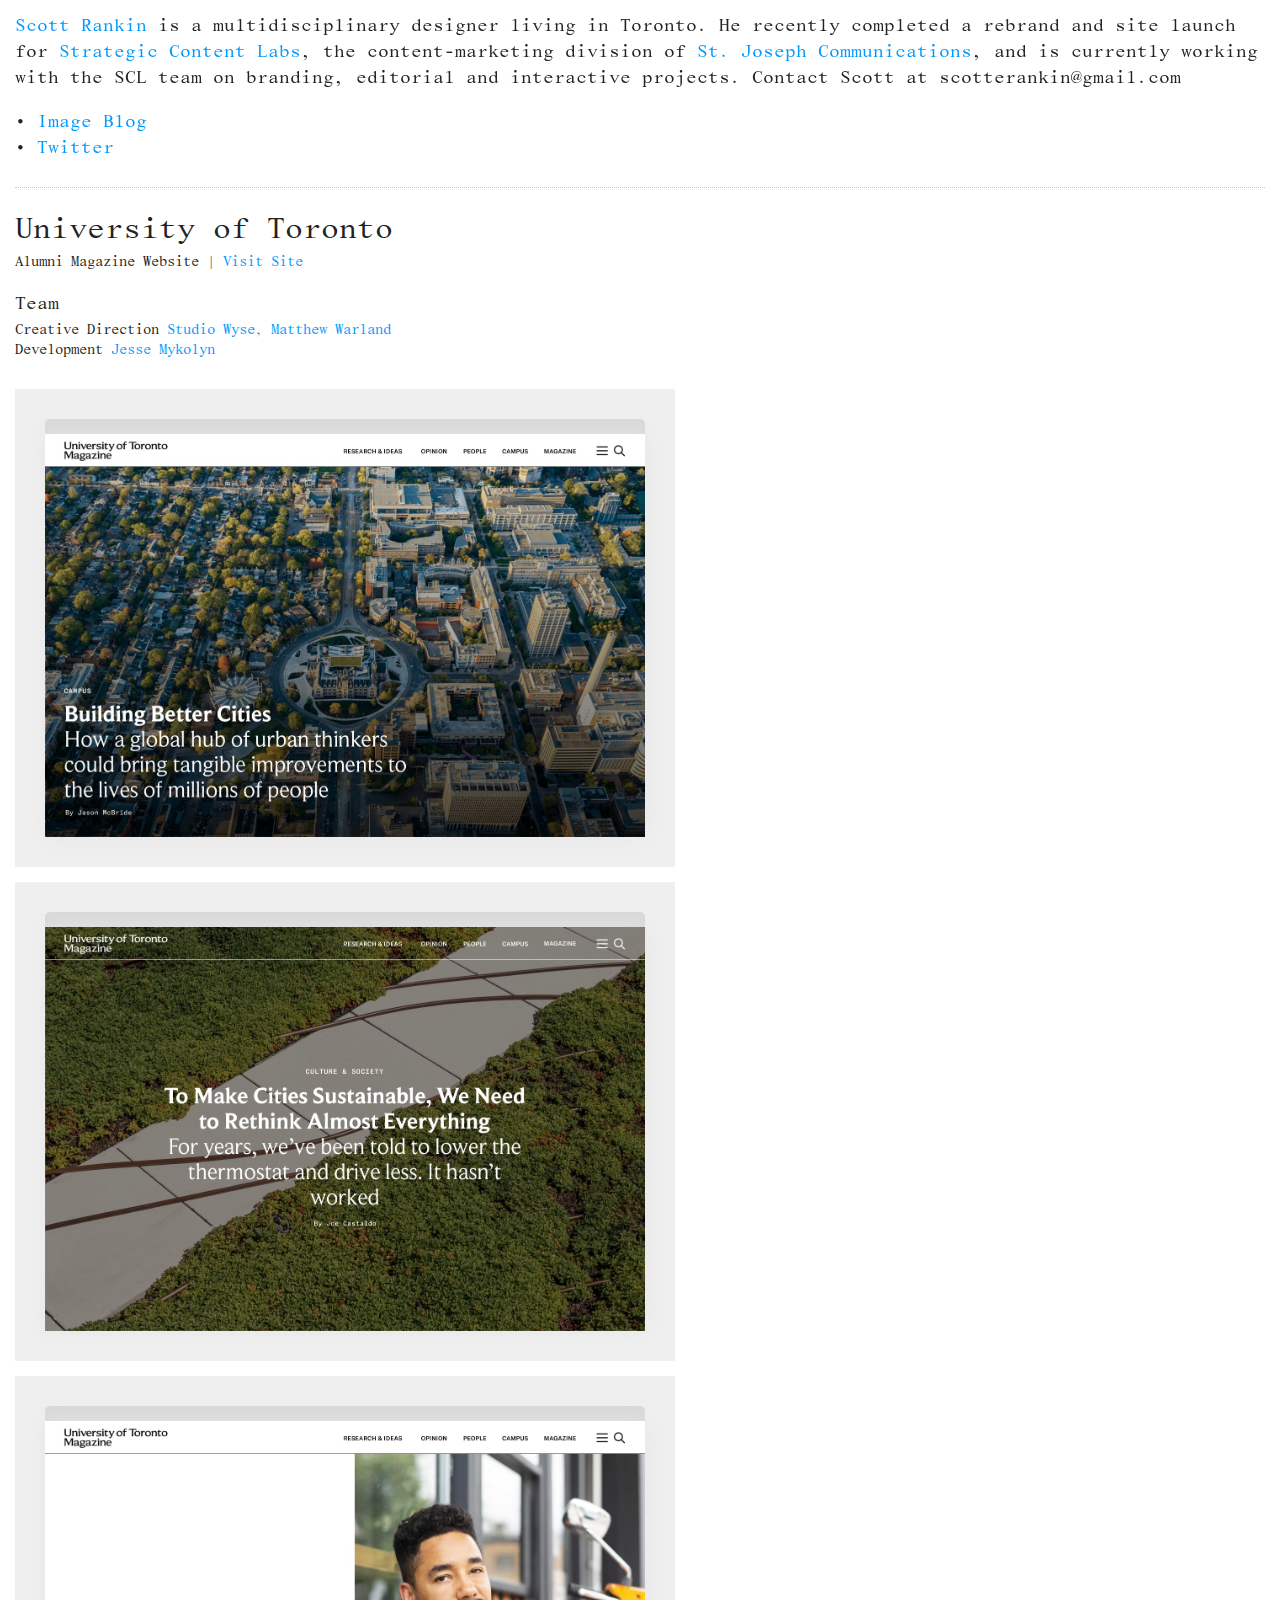
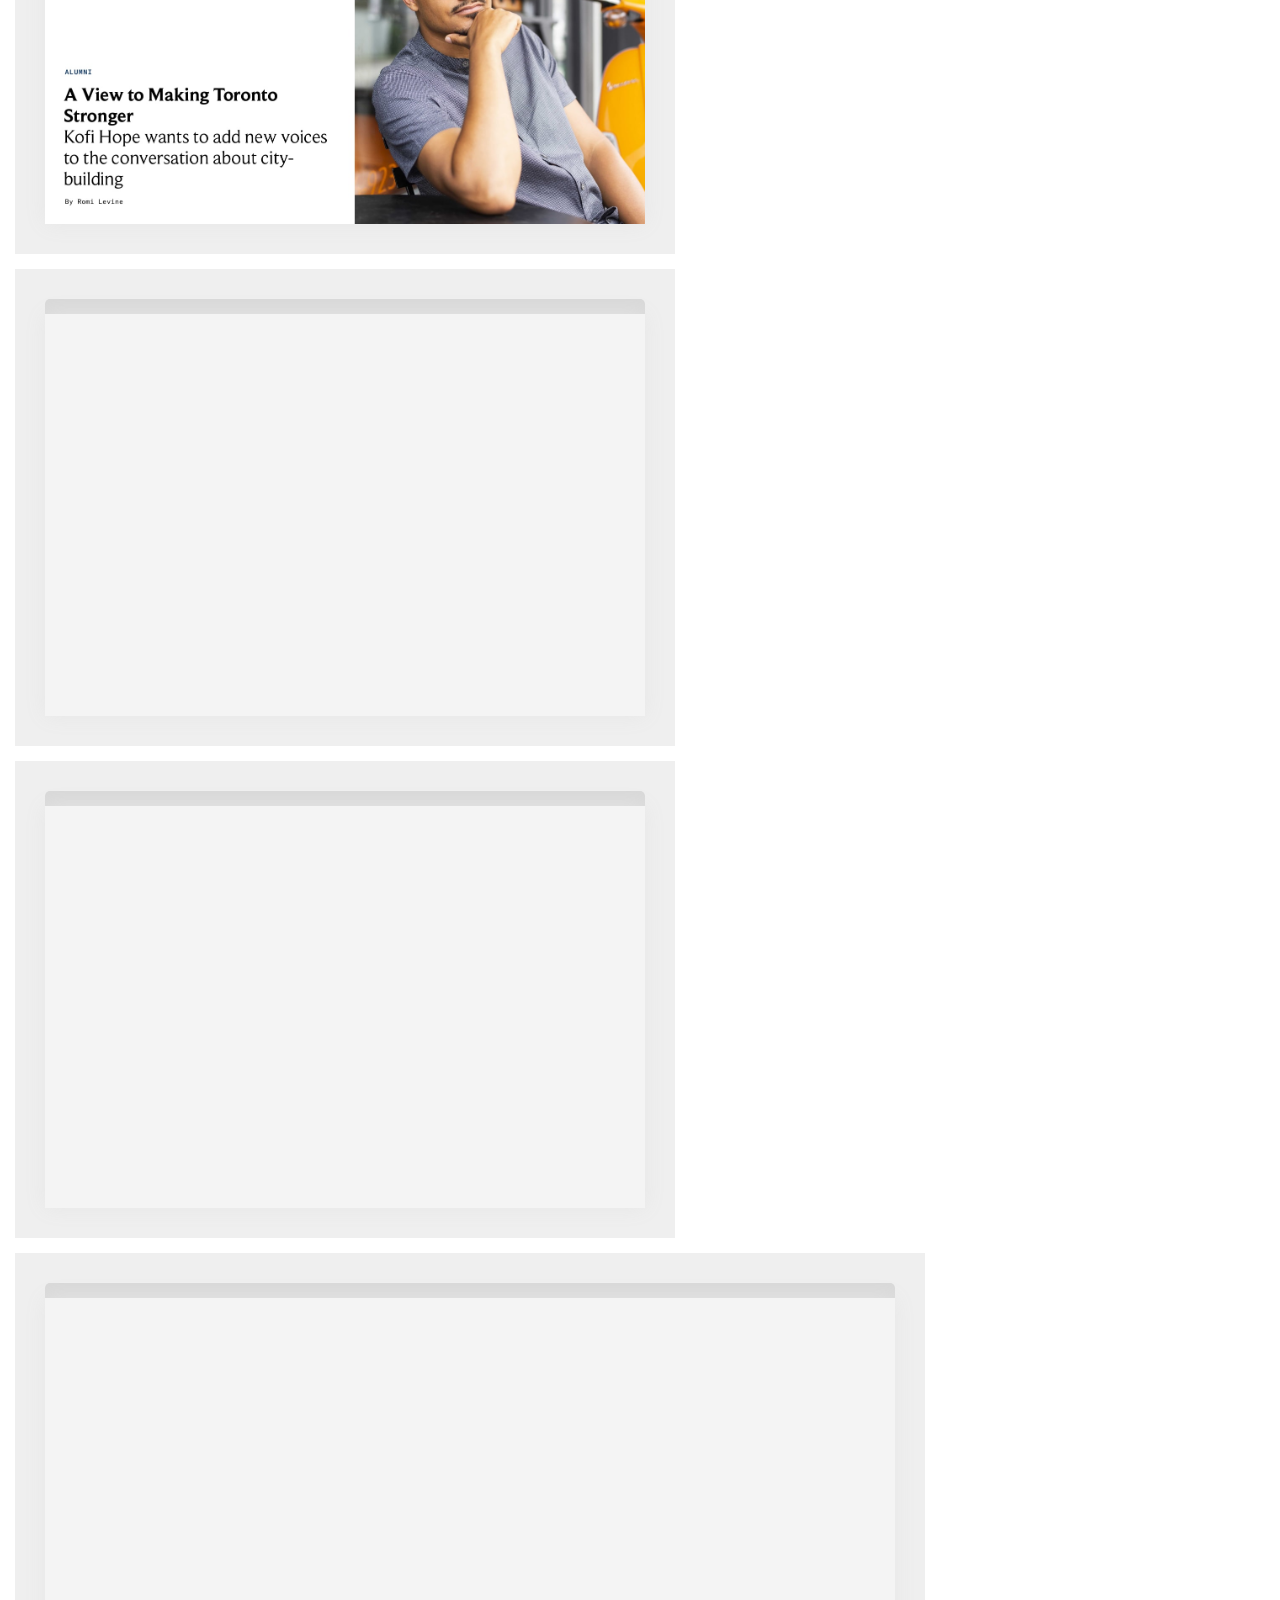
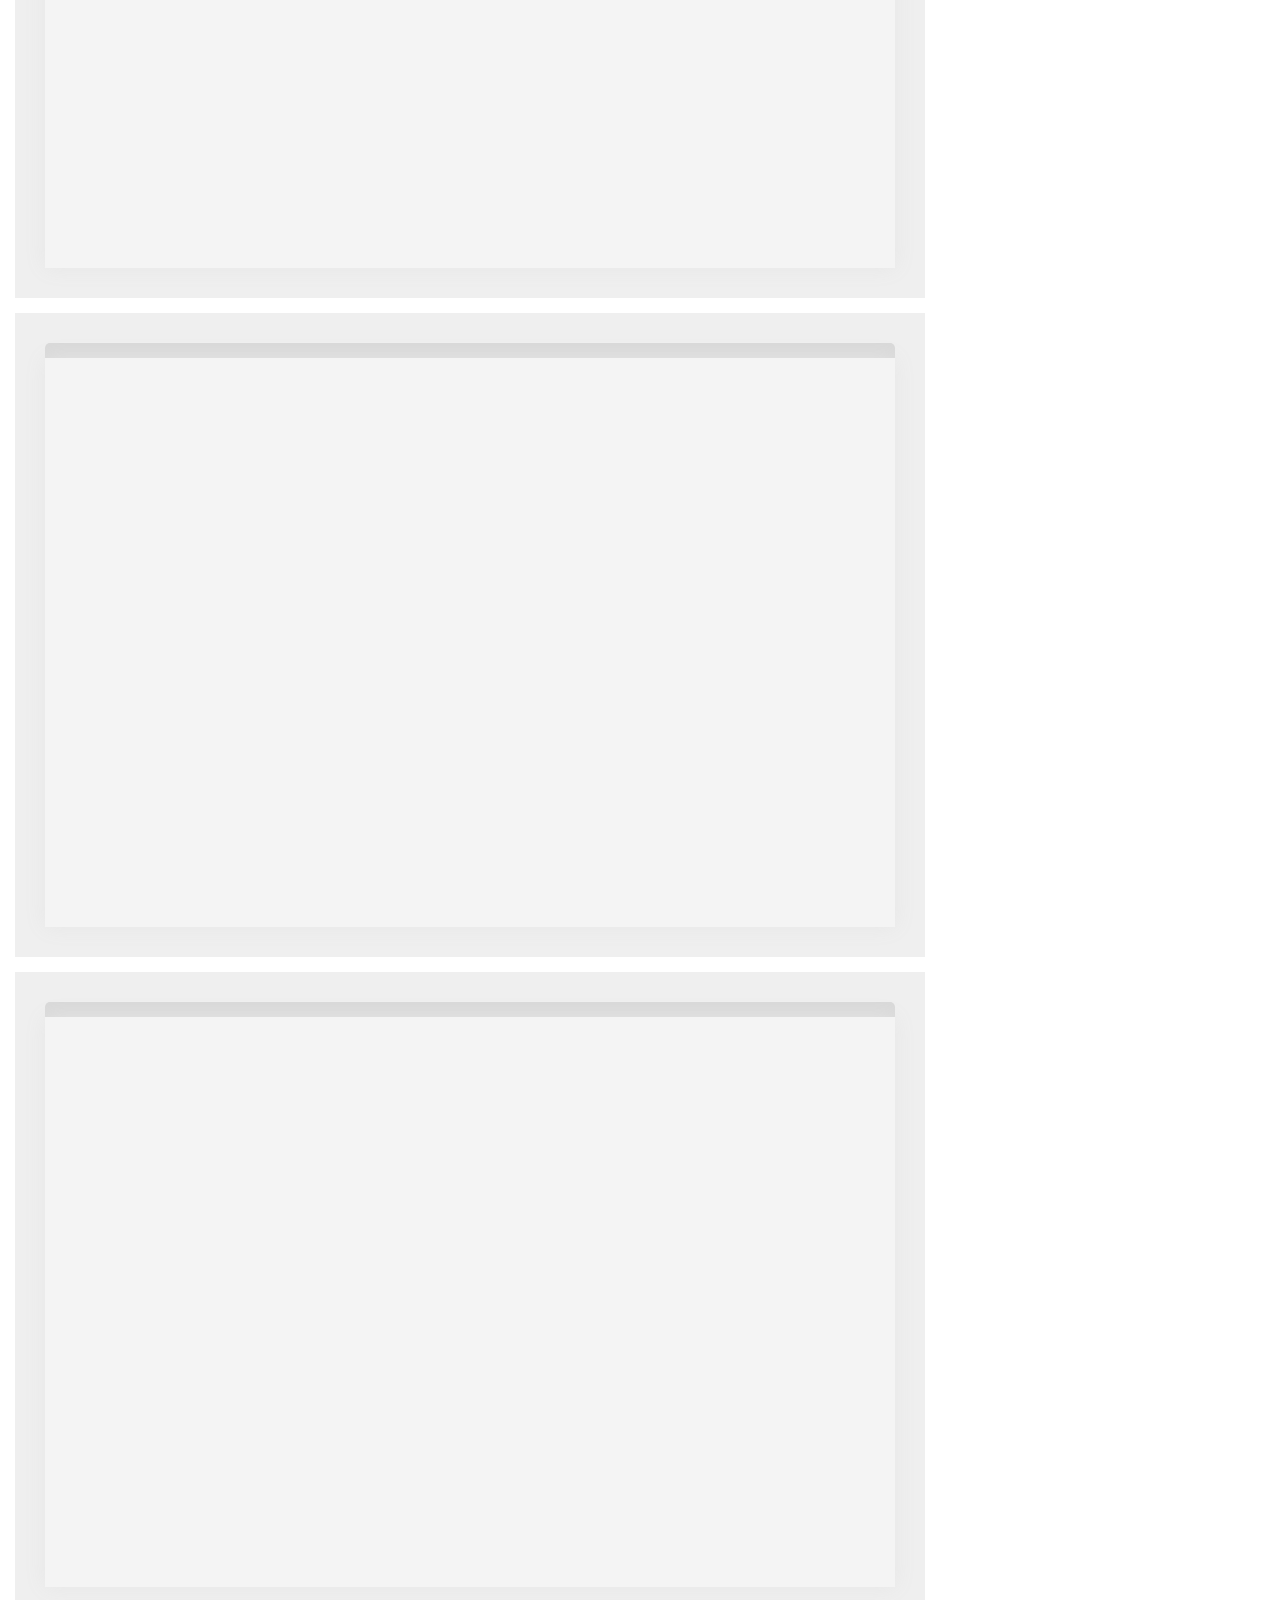
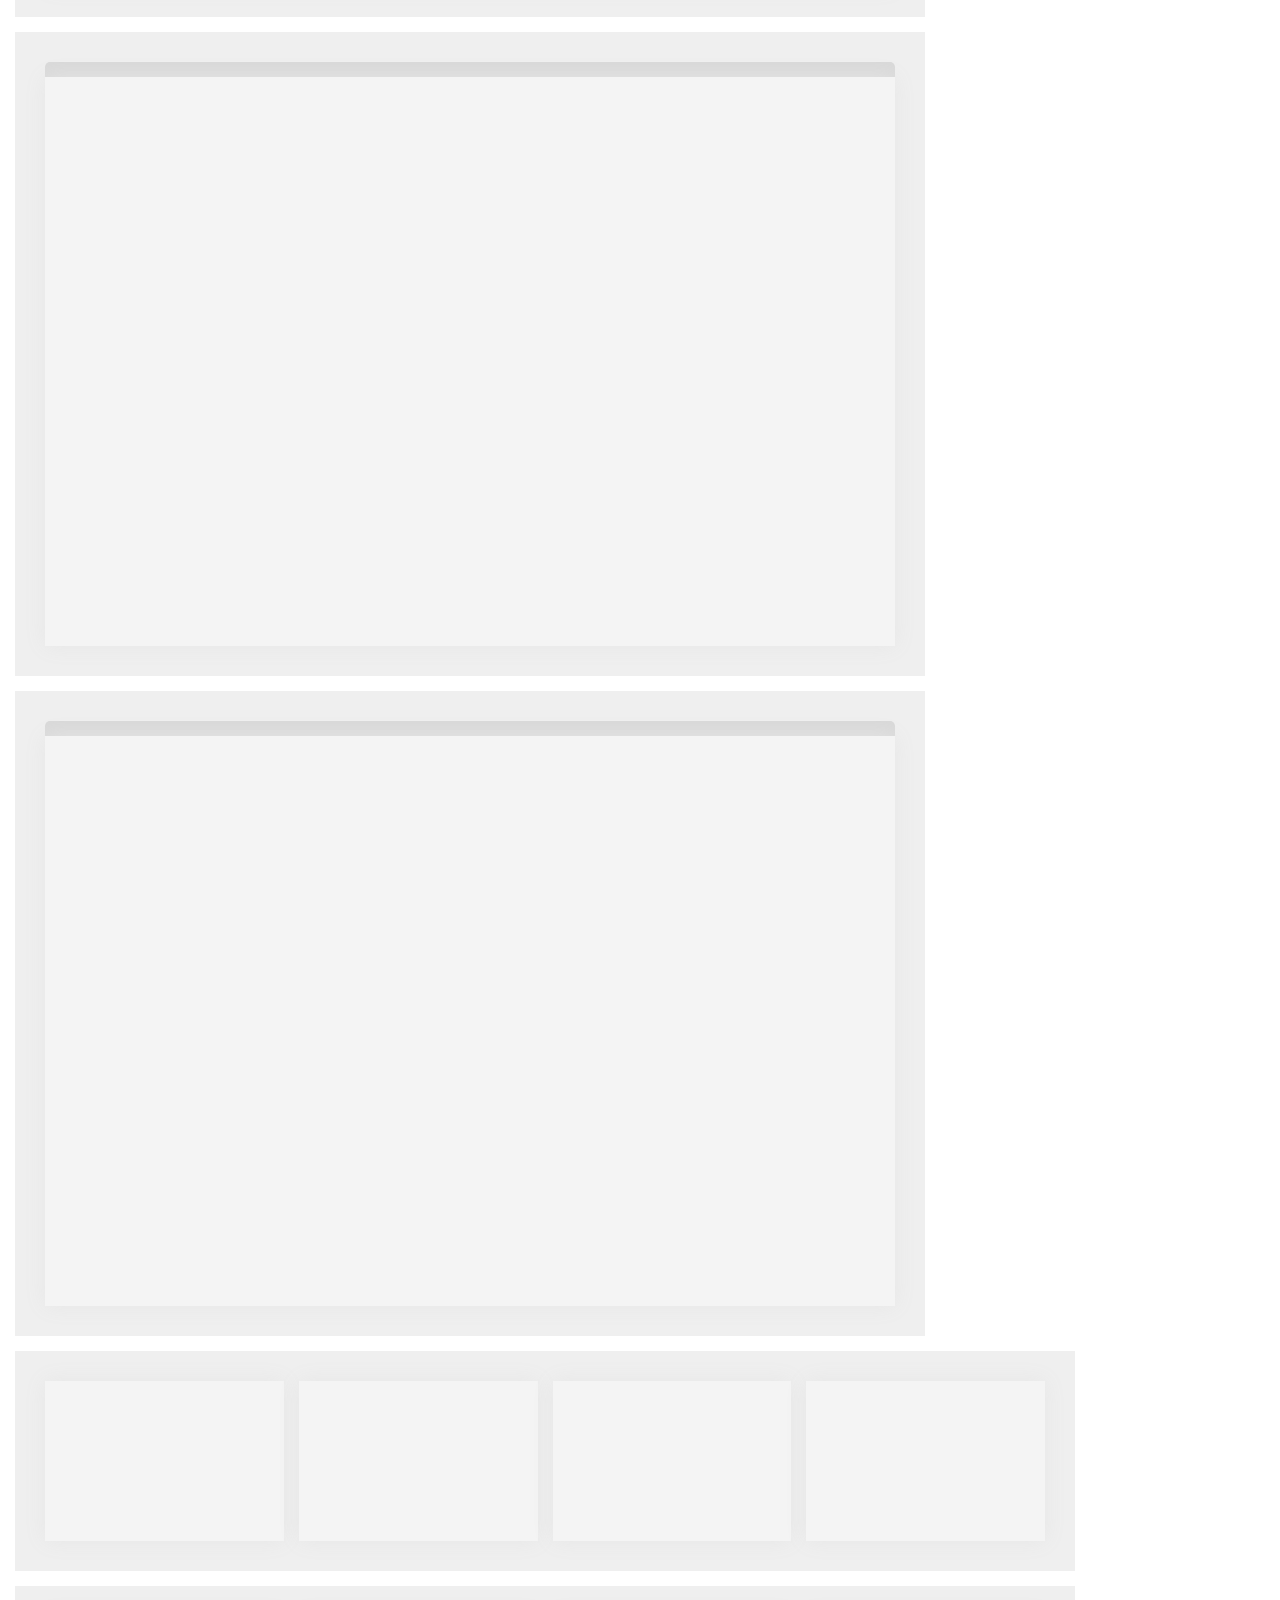
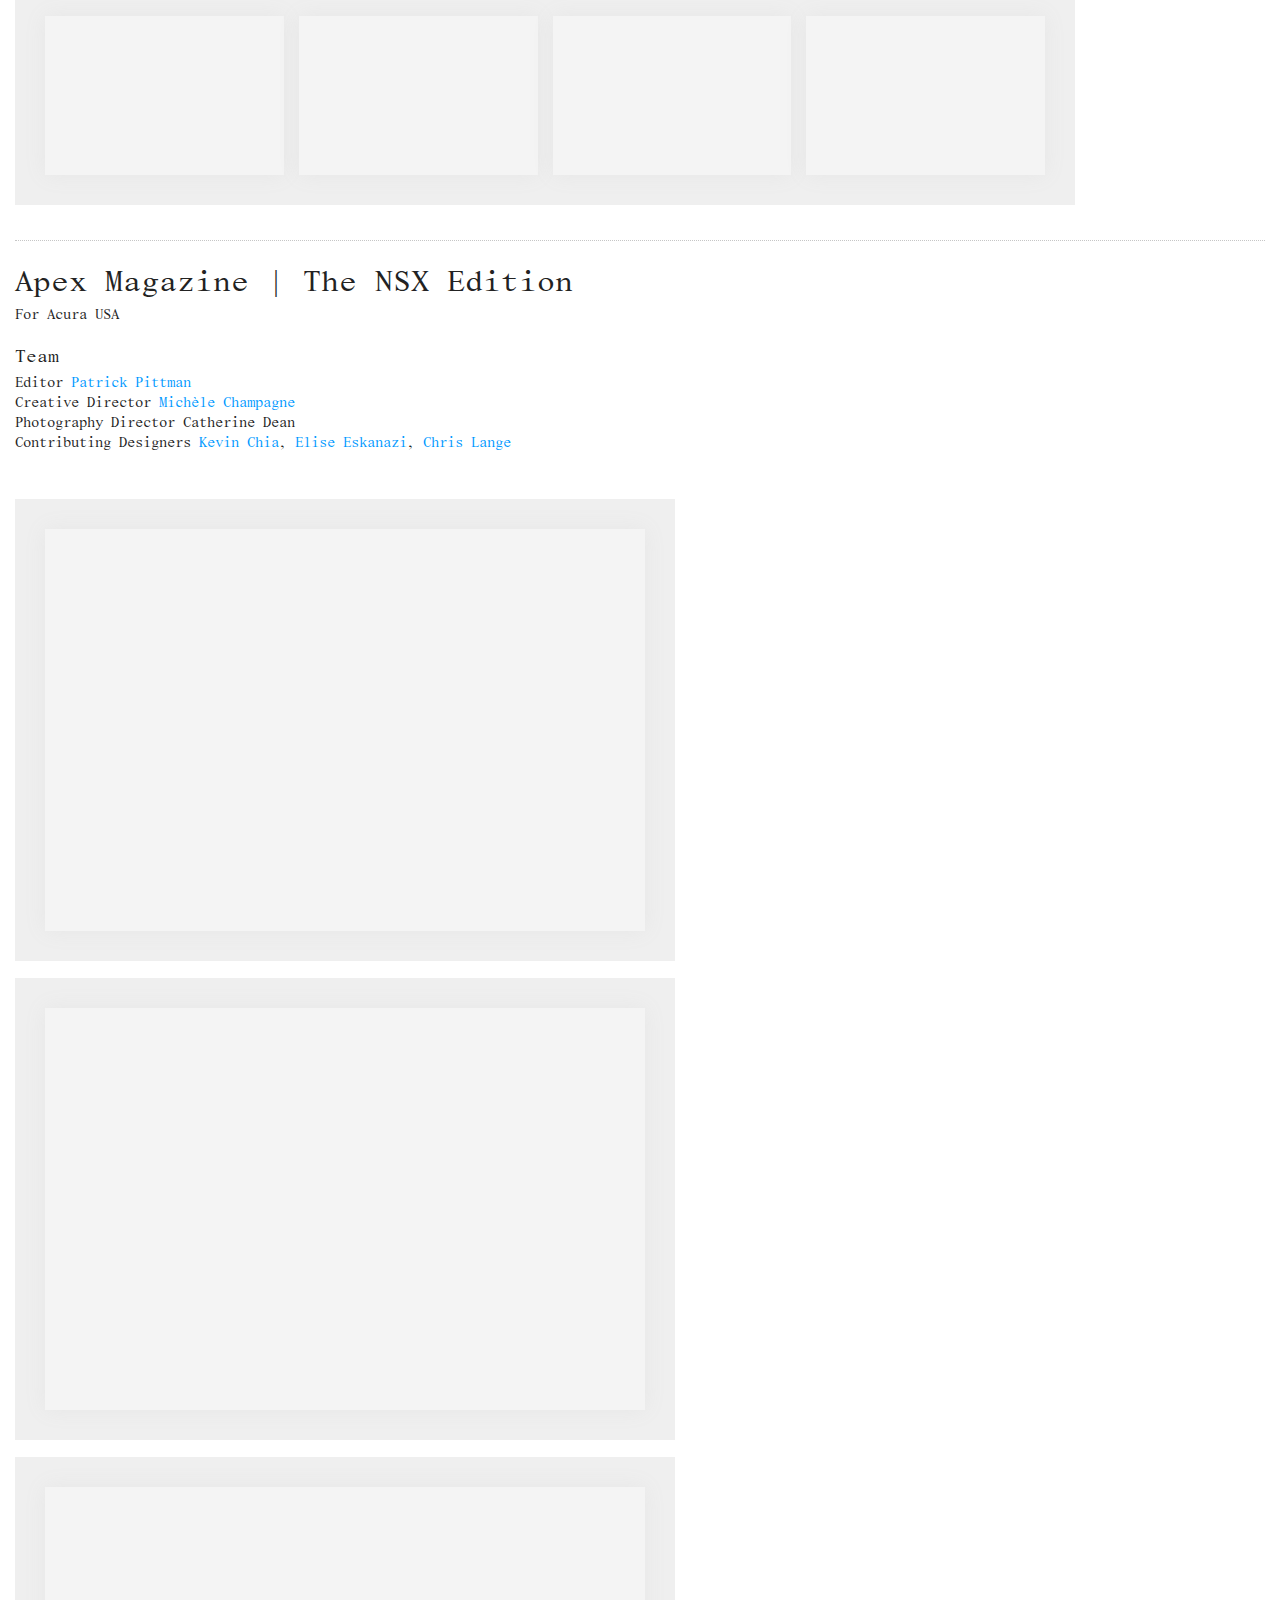
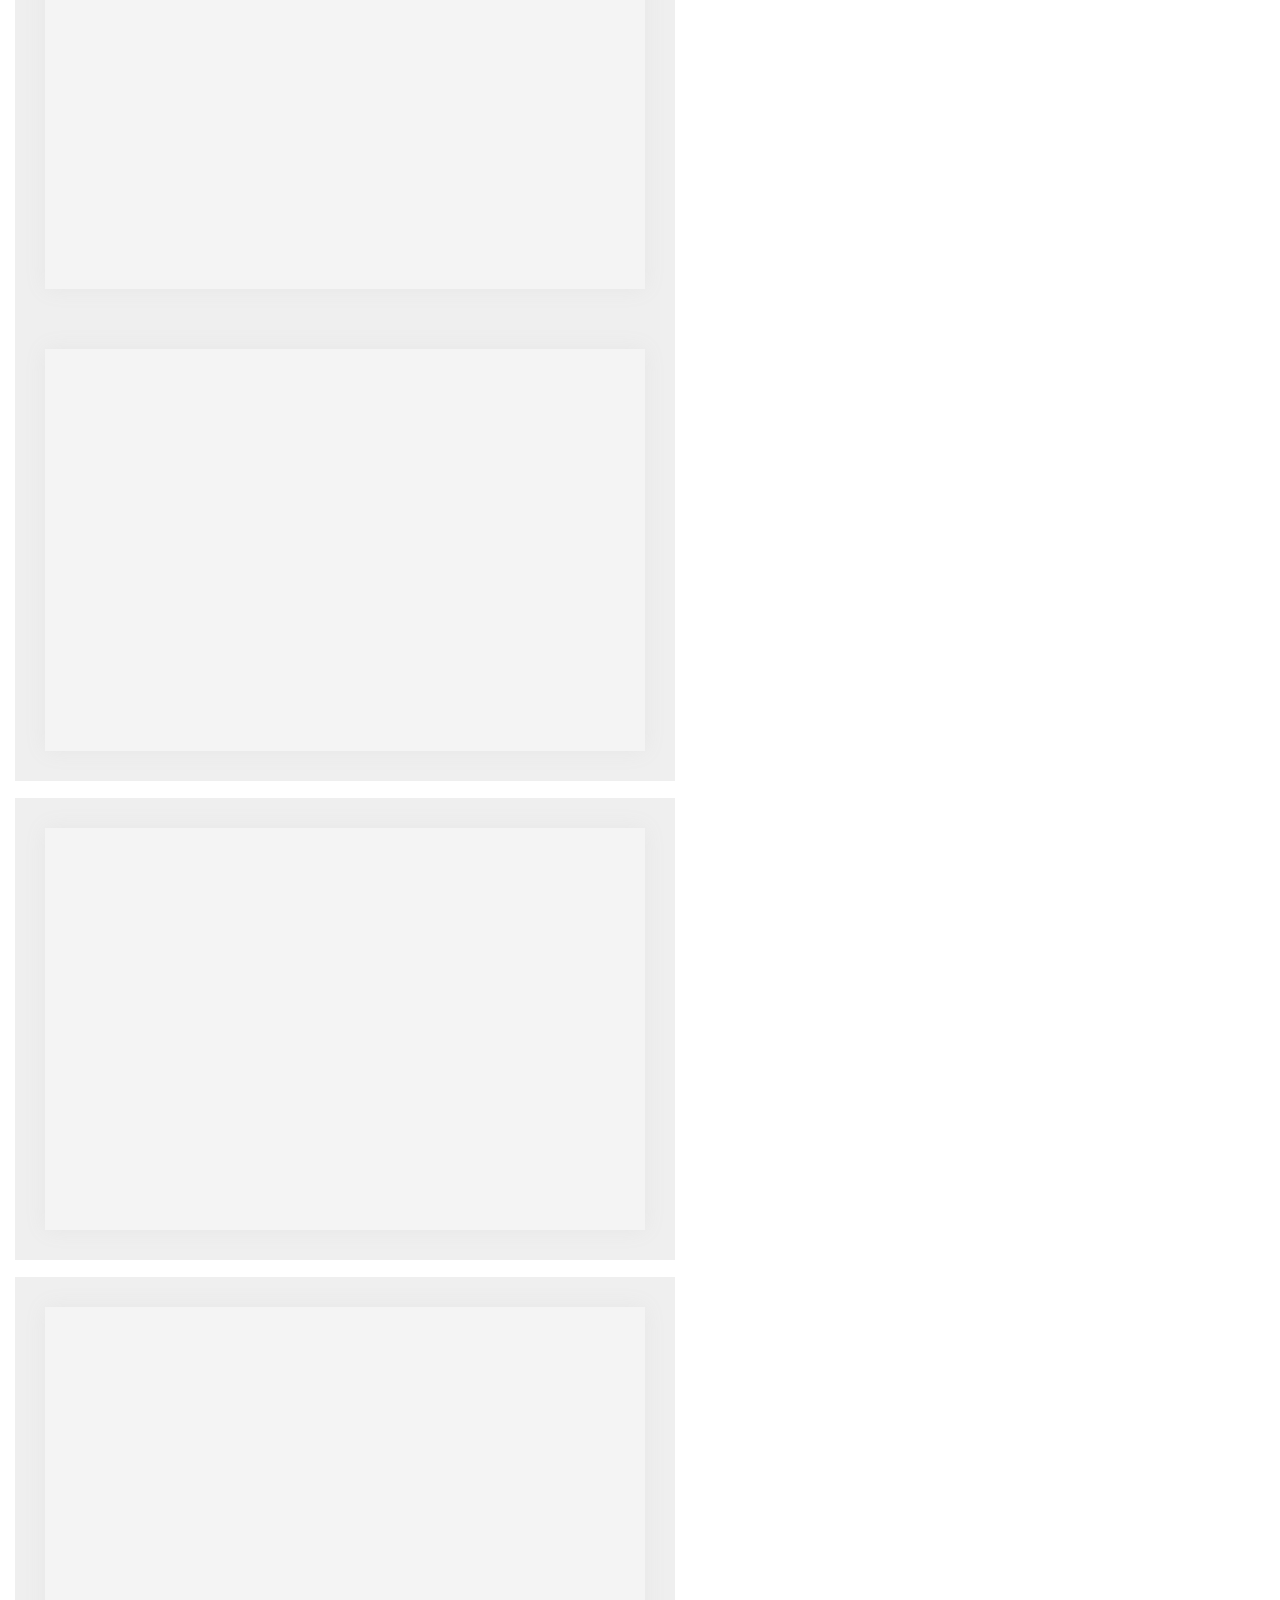
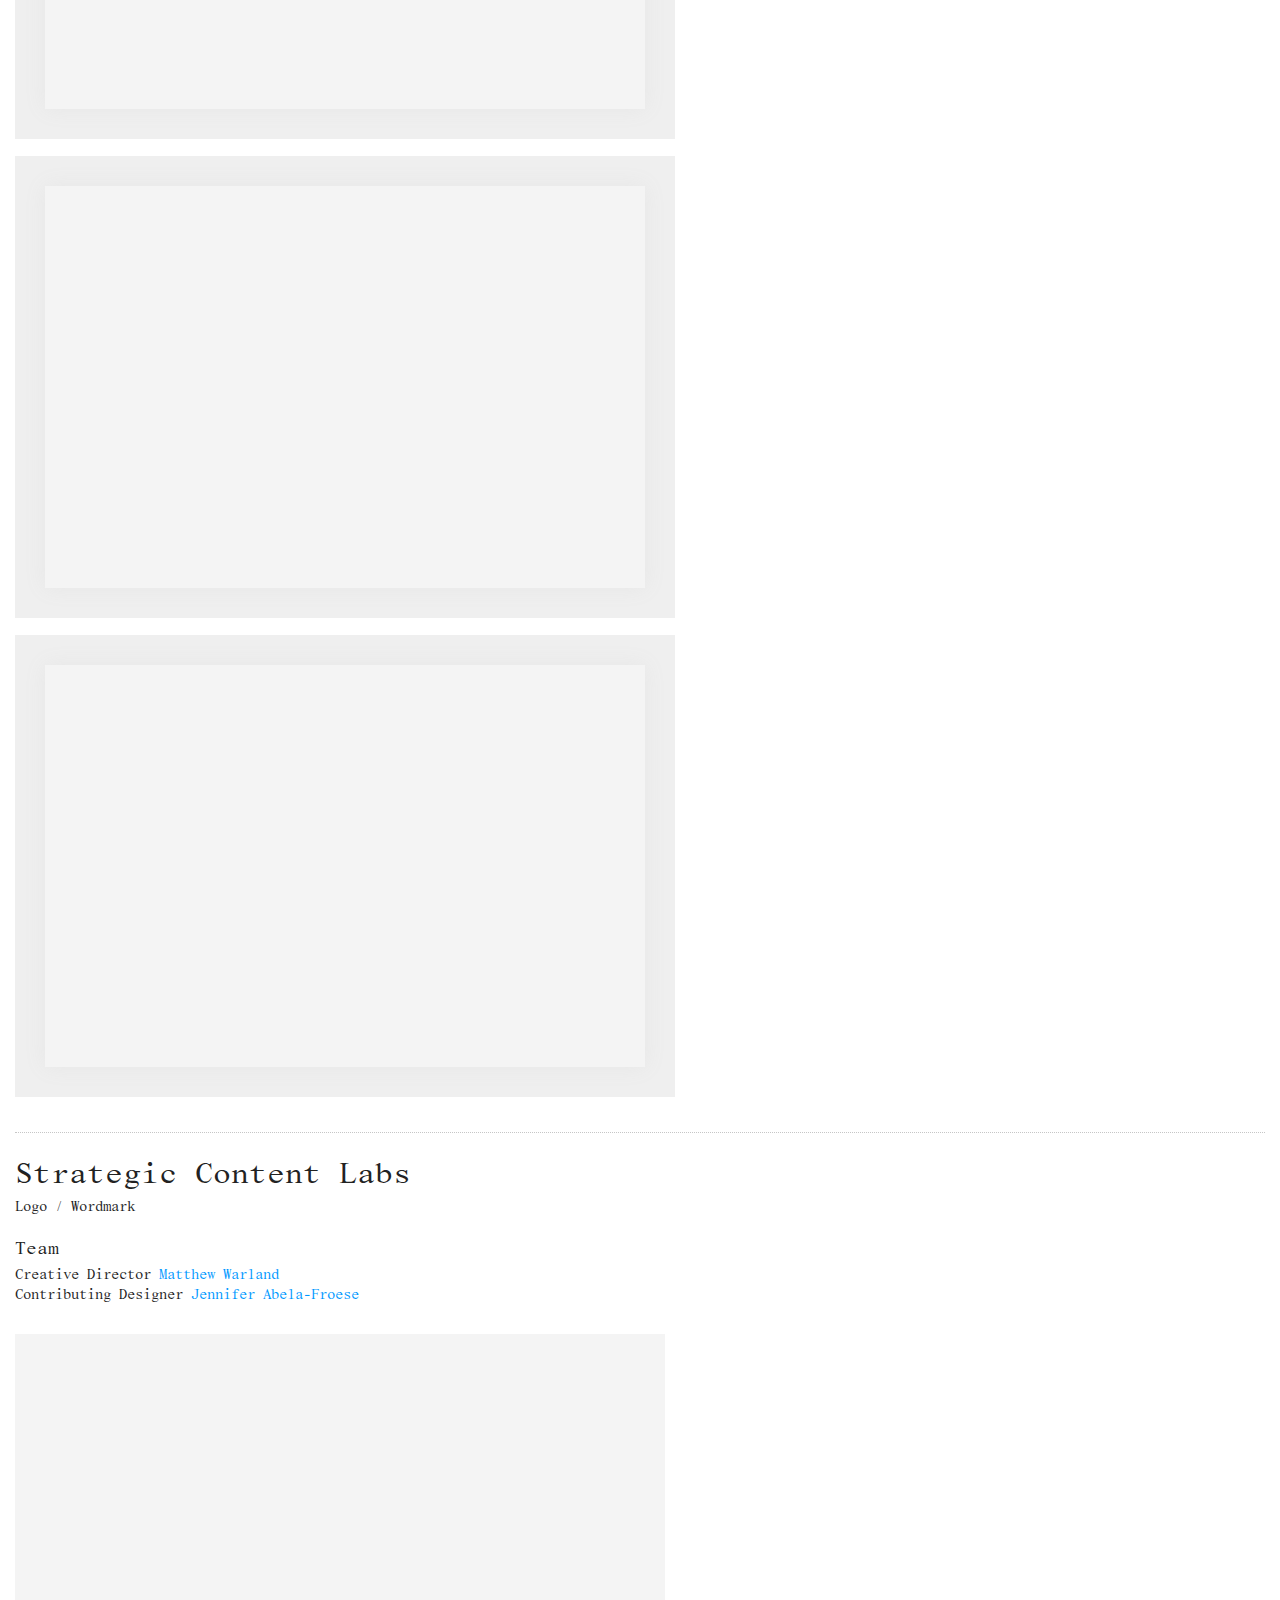
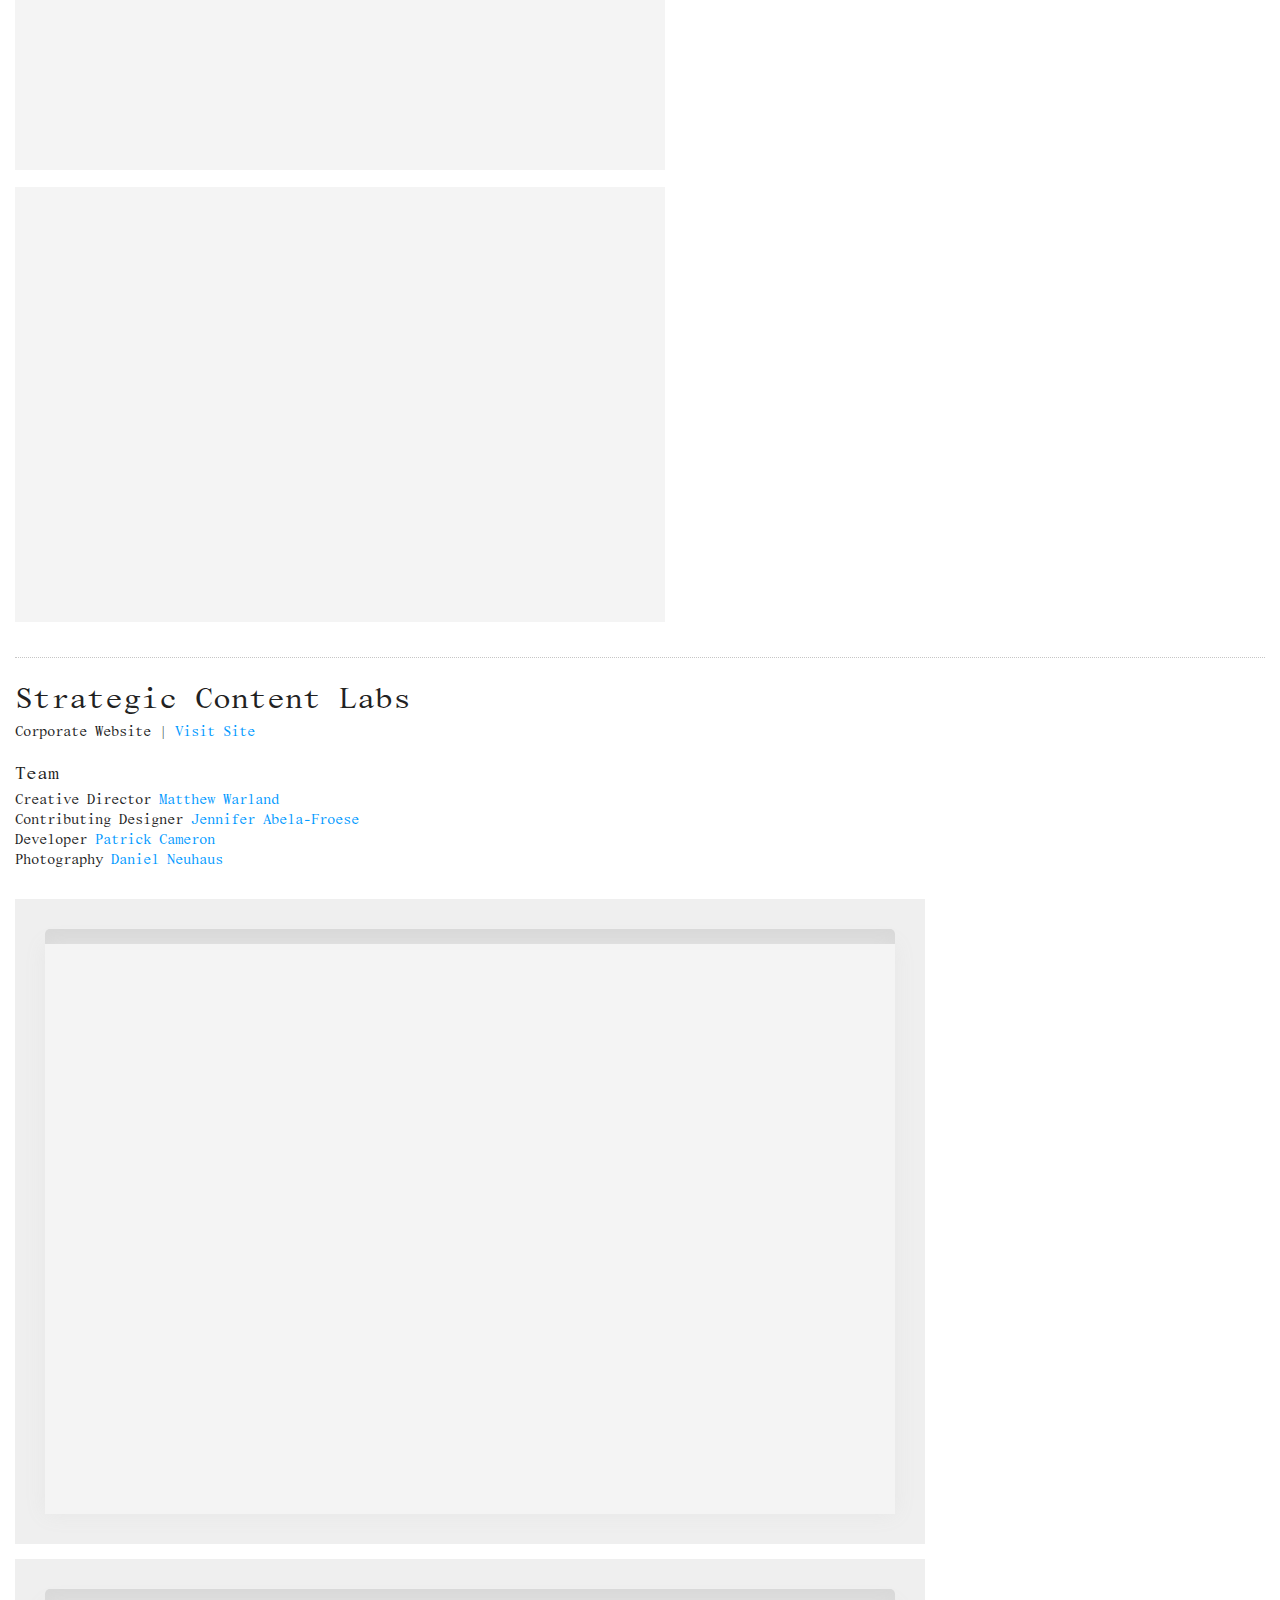
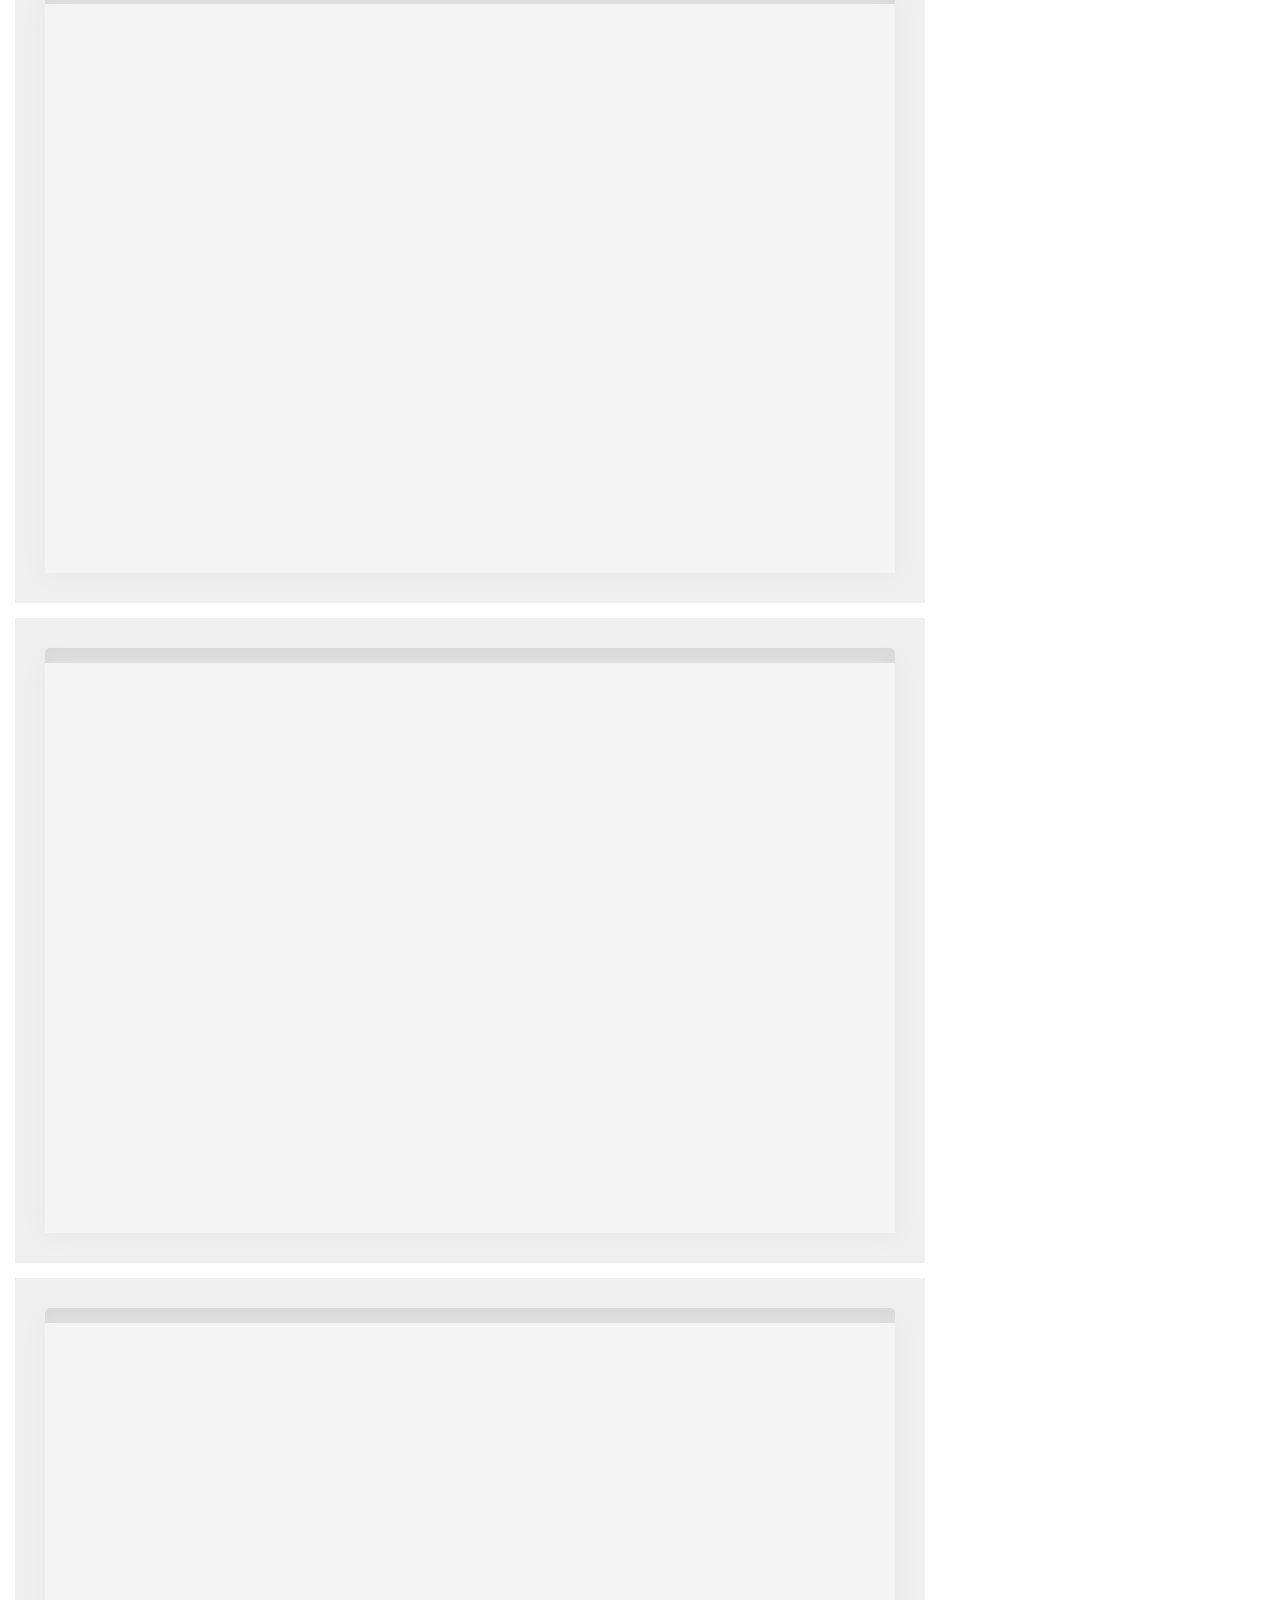
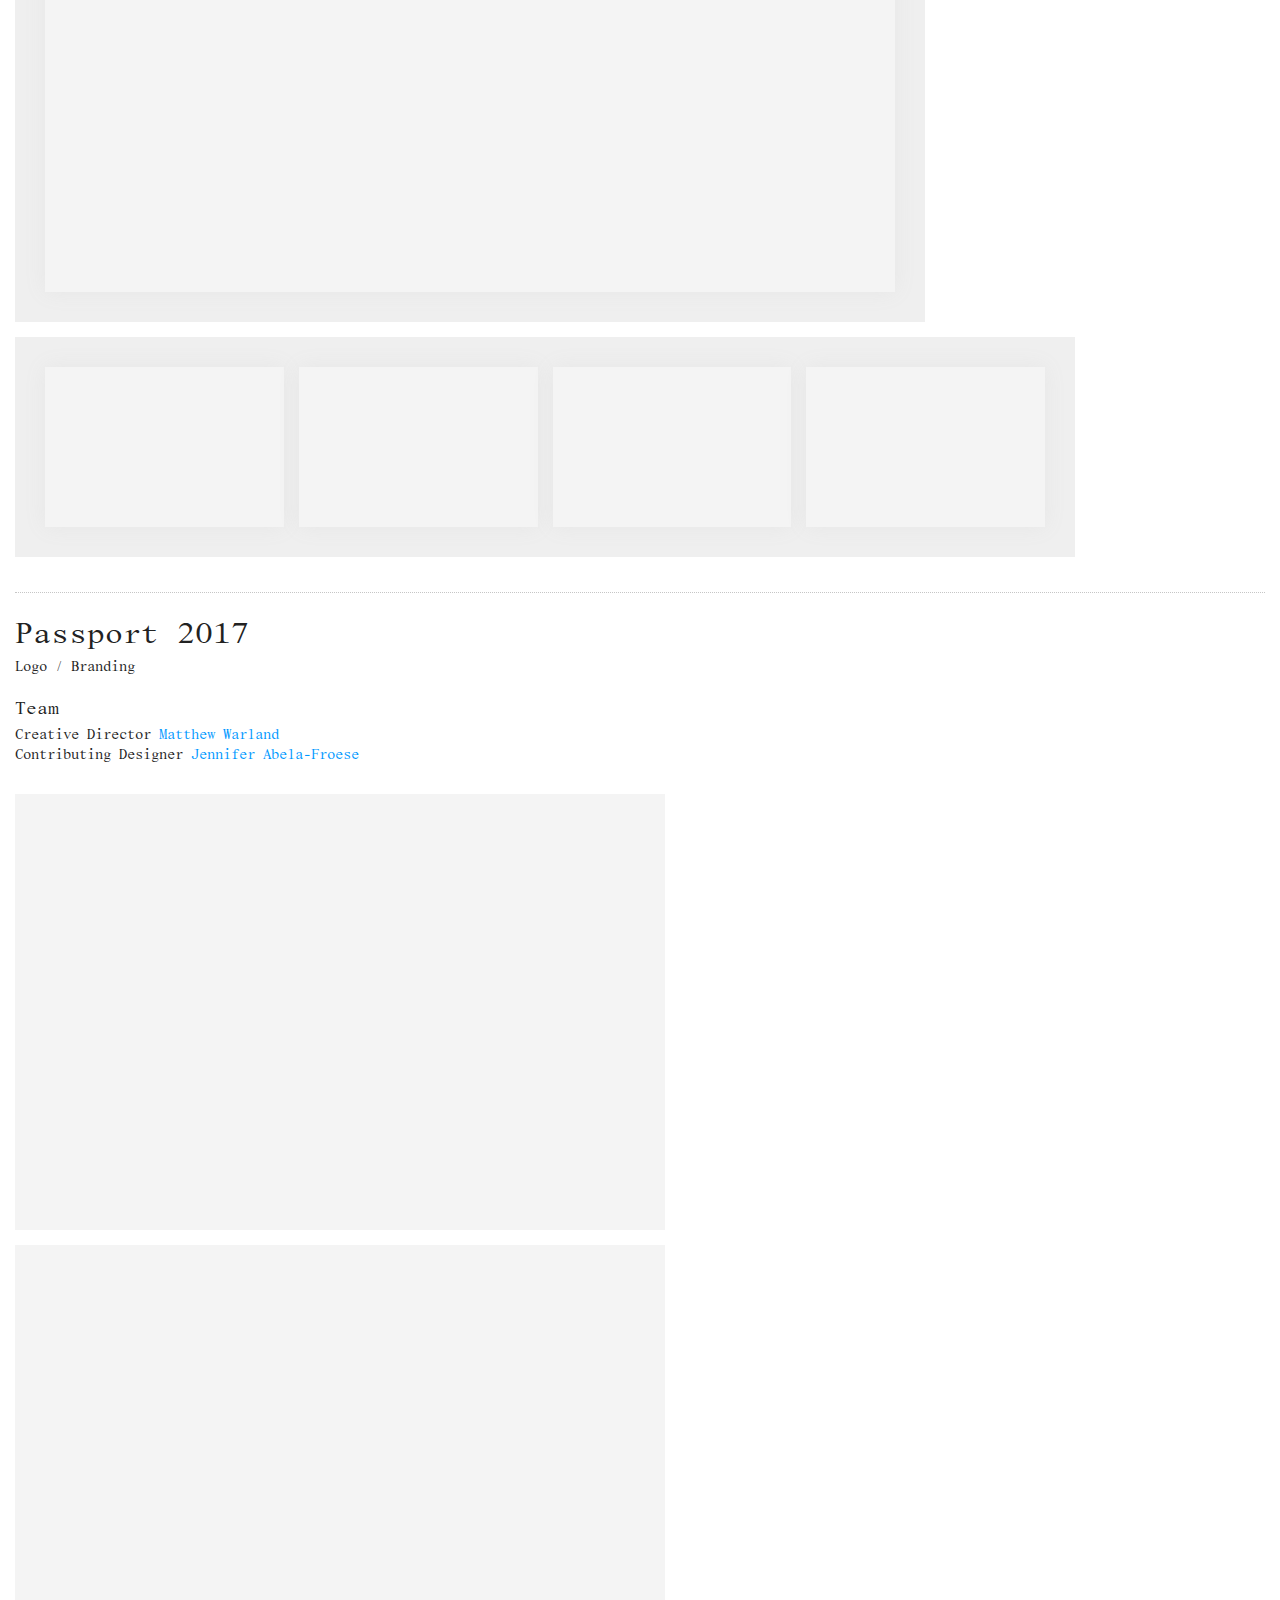
==== index.html @ 96182d49 "Initial commit" ====
<!doctype html>
<html class="no-js" lang="">

<head>
<!-- Global site tag (gtag.js) - Google Analytics -->
<script async src="https://www.googletagmanager.com/gtag/js?id=UA-88909332-1"></script>
<script>
  window.dataLayer = window.dataLayer || [];
  function gtag(){dataLayer.push(arguments);}
  gtag('js', new Date());
  gtag('config', 'UA-88909332-1');
</script>
  <meta charset="utf-8">
  <meta http-equiv="x-ua-compatible" content="ie=edge">
  <title>Scott Rankin — Graphic Design</title>
  <meta name="description" content="">
  <meta name="viewport" content="width=device-width, initial-scale=1, shrink-to-fit=no">
  <link rel="manifest" href="site.webmanifest">
  <link rel="apple-touch-icon" sizes="57x57" href="/apple-icon-57x57.png">
  <link rel="apple-touch-icon" sizes="60x60" href="/apple-icon-60x60.png">
  <link rel="apple-touch-icon" sizes="72x72" href="/apple-icon-72x72.png">
  <link rel="apple-touch-icon" sizes="76x76" href="/apple-icon-76x76.png">
  <link rel="apple-touch-icon" sizes="114x114" href="/apple-icon-114x114.png">
  <link rel="apple-touch-icon" sizes="120x120" href="/apple-icon-120x120.png">
  <link rel="apple-touch-icon" sizes="144x144" href="/apple-icon-144x144.png">
  <link rel="apple-touch-icon" sizes="152x152" href="/apple-icon-152x152.png">
  <link rel="apple-touch-icon" sizes="180x180" href="/apple-icon-180x180.png">
  <link rel="icon" type="image/png" sizes="192x192"  href="/android-icon-192x192.png">
  <link rel="icon" type="image/png" sizes="32x32" href="/favicon-32x32.png">
  <link rel="icon" type="image/png" sizes="96x96" href="/favicon-96x96.png">
  <link rel="icon" type="image/png" sizes="16x16" href="/favicon-16x16.png">
  <link rel="manifest" href="/manifest.json">
  <meta name="msapplication-TileColor" content="#ffffff">
  <meta name="msapplication-TileImage" content="/ms-icon-144x144.png">
  <meta name="theme-color" content="#ffffff">
  <link rel="stylesheet" href="css/normalize.css">
  <link rel="stylesheet" href="css/main.css">
  <style type="text/css">
    @font-face {
    font-family:"pantasia";
    src:url("fonts/Pantasia-Regular.woff");
    }
  </style> 
</head>

<body>
  <!--[if lte IE 9]>
    <p class="browserupgrade">You are using an <strong>outdated</strong> browser. Please <a href="https://browsehappy.com/">upgrade your browser</a> to improve your experience and security.</p>
  <![endif]-->

<div class="top-info__nav"></div>
  <div class="top-info__home-link">
    <a href="#">Scott Rankin</a>
  </div>
</div>

<div class="site-container">
  <div class="top-info-section">
    <p class="top-info__description">&nbsp;&nbsp;&nbsp;&nbsp;&nbsp;&nbsp;&nbsp;&nbsp;&nbsp;&nbsp;&nbsp;&nbsp;&nbsp;is a multidisciplinary designer living in Toronto. He recently completed a rebrand and site launch for <a href="https://contentlabs.ca" target="_blank">Strategic Content Labs</a>, the content-marketing division of <a href="https://stjoseph.com" target="_blank">St. Joseph Communications</a>, and is currently working with the SCL team on branding, editorial and interactive projects. Contact Scott at scotterankin@gmail.com</p>
    <ul class="top-info__social-links">
      <li>• <a href="blog.html" target="_blank">Image Blog</a></li>
      <li>• <a href="https://twitter.com/scotterankin" target="_blank">Twitter</a></li>
    </ul>
  </div>

  <div class="project-section">
    <div class="project-post">
      <p class="project-post__title">University of Toronto</p>
      <div class="project-post__info">
        <p class="project-post__type">Alumni Magazine Website | <a href="https://magazine.utoronto.ca" target="_blank">Visit Site</p></a>
      </div>
      <div class="project-post__credit">
        <p class="project-post__credit-hed">Team</p>
        <ul class="project-post__credit-entry">
          <li>Creative Direction <a href="http://www.studiowyse.com" target="_blank">Studio&nbsp;Wyse,</a> <a href="http://warland.ca" target="_blank">Matthew&nbsp;Warland</a></li>
          <li>Development <a href="http://jrmykolyn.com" target="_blank">Jesse&nbsp;Mykolyn</a></li>
        </ul>
      </div>
      <div class="project-post__image-section">
      	<div class="project-post__browser-image-wrapper-2up-first">
          <div class="project-post__browser-bar"></div>
          <img src="img/low.jpg" data-src="img/work/uot/uot_01.jpg" class="lazyload">
        </div>
        <div class="project-post__browser-image-2up-wrapper">
          <div class="project-post__browser-bar"></div>
          <img src="img/low.jpg" data-src="img/work/uot/uot_02.jpg" class="lazyload">
        </div>
        <div class="project-post__browser-image-2up-wrapper">
          <div class="project-post__browser-bar"></div>
          <img src="img/low.jpg" data-src="img/work/uot/uot_03.jpg" class="lazyload">
        </div>
        <div class="project-post__browser-image-2up-wrapper">
          <div class="project-post__browser-bar"></div>
          <img src="img/low.jpg" data-src="img/work/uot/uot_04.jpg" class="lazyload">
        </div>
        <div class="project-post__browser-image-2up-wrapper">
          <div class="project-post__browser-bar"></div>
          <img src="img/low.jpg" data-src="img/work/uot/uot_00.jpg" class="lazyload">
        </div>
        <div class="project-post__browser-image-wrapper-first">
          <div class="project-post__browser-bar"></div>
          <img src="img/low.jpg" data-src="img/work/uot/uot_05.jpg" class="lazyload">
        </div>
        <div class="project-post__browser-image-wrapper">
          <div class="project-post__browser-bar"></div>
          <img src="img/low.jpg" data-src="img/work/uot/uot_06.jpg" class="lazyload">
        </div>
        <div class="project-post__browser-image-wrapper">
          <div class="project-post__browser-bar"></div>
          <img src="img/low.jpg" data-src="img/work/uot/uot_07.jpg" class="lazyload">
        </div>
        <div class="project-post__browser-image-wrapper">
          <div class="project-post__browser-bar"></div>
          <img src="img/low.jpg" data-src="img/work/uot/uot_08.jpg" class="lazyload">
        </div>
        <div class="project-post__browser-image-wrapper">
          <div class="project-post__browser-bar"></div>
          <img src="img/low.jpg" data-src="img/work/uot/uot_09.jpg" class="lazyload">
        </div>
 
        <div class="project-post__mobile-image-wrapper">
          <div class="project-post__mobile-screen">
            <img src="img/low.jpg" data-src="img/work/uot/uot_mobile_05.jpg" class="lazyload">
          </div>
          <div class="project-post__mobile-screen">
            <img src="img/low.jpg" data-src="img/work/uot/uot_mobile_06.jpg" class="lazyload">
          </div>
          <div class="project-post__mobile-screen">
            <img src="img/low.jpg" data-src="img/work/uot/uot_mobile_07.jpg" class="lazyload">
          </div>
          <div class="project-post__mobile-screen">
            <img src="img/low.jpg" data-src="img/work/uot/uot_mobile_08.jpg" class="lazyload">
          </div>
        </div>
        <div class="project-post__mobile-image-wrapper-last">
          <div class="project-post__mobile-screen">
            <img src="img/low.jpg" data-src="img/work/uot/uot_mobile_01.jpg" class="lazyload">
          </div>
          <div class="project-post__mobile-screen">
            <img src="img/low.jpg" data-src="img/work/uot/uot_mobile_02.jpg" class="lazyload">
          </div>
          <div class="project-post__mobile-screen">
            <img src="img/low.jpg" data-src="img/work/uot/uot_mobile_03.jpg" class="lazyload">
          </div>
          <div class="project-post__mobile-screen">
            <img src="img/low.jpg" data-src="img/work/uot/uot_mobile_04.jpg" class="lazyload">
          </div>
        </div>
      </div>
    </div>

    <div class="project-post">
      <p class="project-post__title">Apex Magazine | The NSX Edition</p>
      <div class="project-post__info">
        <p class="project-post__type">For Acura USA</p>
      </div>
      <div class="project-post__credit">
        <p class="project-post__credit-hed">Team</p>
        <ul class="project-post__credit-entry">
          <li>Editor <a href="https://patrickpittman.com" target="_blank">Patrick&nbsp;Pittman</a></li>
          <li>Creative Director <a href="https://michelechampagne.com" target="_blank">Michèle Champagne</a></li>
          <li>Photography Director Catherine Dean</li>
          <li>Contributing Designers <a href="https://ca.linkedin.com/in/chiakevin" target="_blank">Kevin&nbsp;Chia</a>, <a href="http://www.eliseeskanazi.com" target="_blank">Elise&nbsp;Eskanazi</a>, <a href="http://chrislange.ca" target="_blank">Chris&nbsp;Lange</a></li>
        </ul>
      </div>
      <div class="project-post__image-section">
      	<div class="project-post__image-wrapper">
          <img src="img/low.jpg" data-src="img/work/apex/apex_philosophy-01.jpg" class="lazyload">
        </div>
        <div class="project-post__image-wrapper">
          <img src="img/low.jpg" data-src="img/work/apex/apex_philosophy-02.jpg" class="lazyload">
        </div>
        <div class="project-post__image-wrapper">
          <img src="img/low.jpg" data-src="img/work/apex/apex_philosophy-03.jpg" class="lazyload">
        </div>
        <div class="project-post__image-wrapper-first">
          <img src="img/low.jpg" data-src="img/work/apex/apex_engine-01.jpg" class="lazyload">
        </div>
        <div class="project-post__image-wrapper">
          <img src="img/low.jpg" data-src="img/work/apex/apex_long-now-01.jpg" class="lazyload">
        </div>
        <div class="project-post__image-wrapper">
          <img src="img/low.jpg" data-src="img/work/apex/apex_kickstarter-01.jpg" class="lazyload">
        </div>
        <div class="project-post__image-wrapper">
          <img src="img/low.jpg" data-src="img/work/apex/apex_kickstarter-02.jpg" class="lazyload">
        </div>
        <div class="project-post__image-wrapper-last">
          <img src="img/low.jpg" data-src="img/work/apex/apex_bob-frontis-01.jpg" class="lazyload">
        </div>
      </div>
    </div>

    <div class="project-post">
      <p class="project-post__title">Strategic Content Labs</p>
      <div class="project-post__info">
        <p class="project-post__type">Logo / Wordmark</p>
      </div>
      <div class="project-post__credit">
        <p class="project-post__credit-hed">Team</p>
        <ul class="project-post__credit-entry">
          <li>Creative Director <a href="http://warland.ca" target="_blank">Matthew&nbsp;Warland</a></li>
          <li>Contributing Designer <a href="http://morewhitespace.ca" target="_blank">Jennifer&nbsp;Abela-Froese</a></li>
        </ul>
      </div>
      <div class="project-post__image-section">
        <div class="project-post__no-bg-image-wrapper-first">
          <img src="img/low.jpg" data-src="img/work/scl/brand/scl_brand_02.jpg"class="lazyload">
        </div>
        <div class="project-post__no-bg-image-wrapper-last">
          <img src="img/low.jpg" data-src="img/work/scl/brand/scl_brand_01.jpg"class="lazyload">
        </div>
      </div>
    </div>

    <div class="project-post">
      <p class="project-post__title">Strategic Content Labs</p>
      <div class="project-post__info">
        <p class="project-post__type">Corporate Website | <a href="https://contentlabs.ca" target="_blank">Visit Site</p></a>
      </div>
      <div class="project-post__credit">
        <p class="project-post__credit-hed">Team</p>
        <ul class="project-post__credit-entry">
          <li>Creative Director <a href="http://warland.ca" target="_blank">Matthew&nbsp;Warland</a></li>
          <li>Contributing Designer <a href="http://morewhitespace.ca" target="_blank">Jennifer&nbsp;Abela-Froese</a></li>
          <li>Developer <a href="http://patrickcameron.ca" target="_blank">Patrick&nbsp;Cameron</a></li>
          <li>Photography <a href="https://daniel-neuhaus.format.com" target="_blank">Daniel&nbsp;Neuhaus</a></li>
        </ul>
      </div>
      <div class="project-post__image-section">
        <div class="project-post__browser-image-wrapper-first">
          <div class="project-post__browser-bar"></div>
          <img src="img/low.jpg" data-src="img/work/scl/scl_index_01.jpg" class="lazyload">
        </div>
        <div class="project-post__browser-image-wrapper">
          <div class="project-post__browser-bar"></div>
          <img src="img/low.jpg" data-src="img/work/scl/scl_index_02.jpg" class="lazyload">
        </div>
        <div class="project-post__browser-image-wrapper">
          <div class="project-post__browser-bar"></div>
          <img src="img/low.jpg" data-src="img/work/scl/scl_news_01.jpg" class="lazyload">
        </div>
        <div class="project-post__browser-image-wrapper">
          <div class="project-post__browser-bar"></div>
          <img src="img/low.jpg" data-src="img/work/scl/scl_team_01.jpg" class="lazyload">
        </div>
        <div class="project-post__mobile-image-wrapper-last">
          <div class="project-post__mobile-screen">
            <img src="img/low.jpg" data-src="img/work/scl/scl_mobile_01.jpg"class="lazyload">
          </div>
          <div class="project-post__mobile-screen">
            <img src="img/low.jpg" data-src="img/work/scl/scl_mobile_02.jpg"class="lazyload">
          </div>
          <div class="project-post__mobile-screen">
            <img src="img/low.jpg" data-src="img/work/scl/scl_mobile_03.jpg"class="lazyload">
          </div>
          <div class="project-post__mobile-screen">
            <img src="img/low.jpg" data-src="img/work/scl/scl_mobile_04.jpg"class="lazyload">
          </div>
        </div>
      </div>
    </div>

    <div class="project-post">
      <p class="project-post__title">Passport 2017</p>
      <div class="project-post__info">
        <p class="project-post__type">Logo / Branding</p>
      </div>
      <div class="project-post__credit">
        <p class="project-post__credit-hed">Team</p>
        <ul class="project-post__credit-entry">
          <li>Creative Director <a href="http://warland.ca" target="_blank">Matthew&nbsp;Warland</a></li>
          <li>Contributing Designer <a href="http://morewhitespace.ca" target="_blank">Jennifer&nbsp;Abela-Froese</a></li>
        </ul>
      </div>
      <div class="project-post__image-section">
        <div class="project-post__no-bg-image-wrapper-first">
        	<img src="img/low.jpg" data-src="img/work/passport/passport_01.png"class="lazyload">
        </div>
        <div class="project-post__no-bg-image-wrapper">
        	<img src="img/low.jpg" data-src="img/work/passport/passport_02.png"class="lazyload">
        </div>
        <div class="project-post__no-bg-image-wrapper">
        	<img src="img/low.jpg" data-src="img/work/passport/passport_03.png"class="lazyload">
        </div>
        <div class="project-post__no-bg-image-wrapper">
        	<img src="img/low.jpg" data-src="img/work/passport/passport_04.png"class="lazyload">
        </div>
      	<div class="project-post__no-bg-image-wrapper-last">
       		<img src="img/low.jpg" data-src="img/work/passport/passport_05.png"class="lazyload">
        </div>
      </div>
    </div>

    <div class="project-post">
      <p class="project-post__title">Passport 2017</p>
      <div class="project-post__info">
        <p class="project-post__type">iOS / Android App</p>
      </div>
      <div class="project-post__credit">
        <p class="project-post__credit-hed">Team</p>
        <ul class="project-post__credit-entry">
          <li>Creative Director <a href="http://warland.ca" target="_blank">Matthew&nbsp;Warland</a></li>
          <li>Contributing Designer <a href="http://morewhitespace.ca" target="_blank">Jennifer&nbsp;Abela-Froese</a></li>
        </ul>
      </div>
      <div class="project-post__image-section">
        <div class="project-post__mobile-image-wrapper">
          <div class="project-post__mobile-screen">
            <img src="img/low.jpg" data-src="img/work/passport/app/p_01.jpg"class="lazyload">
          </div>
          <div class="project-post__mobile-screen">
            <img src="img/low.jpg" data-src="img/work/passport/app/p_02.jpg"class="lazyload">
          </div>
          <div class="project-post__mobile-screen">
            <img src="img/low.jpg" data-src="img/work/passport/app/p_03.jpg"class="lazyload">
          </div>
          <div class="project-post__mobile-screen">
            <img src="img/low.jpg" data-src="img/work/passport/app/p_04.jpg"class="lazyload">
          </div>
        </div>

        <div class="project-post__mobile-image-wrapper">
          <div class="project-post__mobile-screen">
            <img src="img/low.jpg" data-src="img/work/passport/app/p_05.jpg"class="lazyload">
          </div>
          <div class="project-post__mobile-screen">
            <img src="img/low.jpg" data-src="img/work/passport/app/p_06.jpg"class="lazyload">
          </div>
          <div class="project-post__mobile-screen">
            <img src="img/low.jpg" data-src="img/work/passport/app/p_07.jpg"class="lazyload">
          </div>
          <div class="project-post__mobile-screen">
            <img src="img/low.jpg" data-src="img/work/passport/app/p_08.jpg"class="lazyload">
          </div>
        </div>

        <div class="project-post__mobile-image-wrapper">
          <div class="project-post__mobile-screen">
            <img src="img/low.jpg" data-src="img/work/passport/app/p_09.jpg"class="lazyload">
          </div>
          <div class="project-post__mobile-screen">
            <img src="img/low.jpg" data-src="img/work/passport/app/p_10.jpg"class="lazyload">
          </div>
          <div class="project-post__mobile-screen">
            <img src="img/low.jpg" data-src="img/work/passport/app/p_11.jpg"class="lazyload">
          </div>
          <div class="project-post__mobile-screen">
            <img src="img/low.jpg" data-src="img/work/passport/app/p_12.jpg"class="lazyload">
          </div>
        </div>

        <div class="project-post__mobile-image-wrapper-last">
          <div class="project-post__mobile-screen">
            <img src="img/low.jpg" data-src="img/work/passport/app/p_13.jpg"class="lazyload">
          </div>
          <div class="project-post__mobile-screen">
            <img src="img/low.jpg" data-src="img/work/passport/app/p_14.jpg"class="lazyload">
          </div>
          <div class="project-post__mobile-screen">
            <img src="img/low.jpg" data-src="img/work/passport/app/p_15.jpg"class="lazyload">
          </div>
          <div class="project-post__mobile-screen">
            <img src="img/low.jpg" data-src="img/work/passport/app/p_16.jpg"class="lazyload">
          </div>
        </div>

      </div>
    </div>
    <div class="project-post">
      <p class="project-post__title">Jesse Mykolyn</p>
      <div class="project-post__info">
        <p class="project-post__type">Portfolio Website | <a href="https://contentlabs.ca" target="_blank">Visit Site</p></a>
      </div>
      <div class="project-post__credit">
        <p class="project-post__credit-hed">Team</p>
        <ul class="project-post__credit-entry">
          <li>Developer <a href="http://jrmykolyn.com" target="_blank">Jesse&nbsp;Mykolyn</a></li>
        </ul>
      </div>
      <div class="project-post__image-section">
          <div class="project-post__browser-image-wrapper-2up-first">
            <div class="project-post__browser-bar"></div>
            <img src="img/low.jpg" data-src="img/work/jrm/jrm_01.jpg" class="lazyload">
        </div>
        <div class="project-post__browser-image-2up-wrapper">
            <div class="project-post__browser-bar"></div>
            <img src="img/low.jpg" data-src="img/work/jrm/jrm_02.jpg" class="lazyload">
        </div>
        <div class="project-post__browser-image-2up-wrapper">
            <div class="project-post__browser-bar"></div>
            <img src="img/low.jpg" data-src="img/work/jrm/jrm_03.jpg" class="lazyload">
        </div>
        <div class="project-post__mobile-image-wrapper-last">
          <div class="project-post__mobile-screen">
            <img src="img/low.jpg" data-src="img/work/jrm/jrm_mobile_01.jpg"class="lazyload">
          </div>
          <div class="project-post__mobile-screen">
            <img src="img/low.jpg" data-src="img/work/jrm/jrm_mobile_02.jpg"class="lazyload">
          </div>
          <div class="project-post__mobile-screen">
            <img src="img/low.jpg" data-src="img/work/jrm/jrm_mobile_03.jpg"class="lazyload">
          </div>
          <div class="project-post__mobile-screen">
            <img src="img/low.jpg" data-src="img/work/jrm/jrm_mobile_04.jpg"class="lazyload">
          </div>
        </div>
      </div>
    </div>
  </div> 
</div>

<div class="footer-section">
	<div class="footer-section__name">
      	<p>Studio Scott Rankin</p>
    </div>
    <div class="footer-section__title">
      	<p>Graphic Design</p>
    </div>
    <ul class="footer-section__social-links">
        <li>• <a href="blog.html" target="_blank">Blog</a></li>
      	<li>• <a href="https://twitter.com/scotterankin" target="_blank">Twitter</a></li>
    </ul>
    <div class="footer-section__copyright">
        <p>© 2018 Studio Scott Rankin. All rights reserved.</p>
    </div>
    <div class="footer-section__animation">
        <img src="img/footer/itchy-scratchy.gif">
    </div>
</div>

  <script src="js/vendor/lazysizes.min.js" async=""></script>
  <script src="js/vendor/modernizr-3.6.0.min.js"></script>
  <script src="https://code.jquery.com/jquery-3.3.1.min.js" integrity="sha256-FgpCb/KJQlLNfOu91ta32o/NMZxltwRo8QtmkMRdAu8=" crossorigin="anonymous"></script>
  <script>window.jQuery || document.write('<script src="js/vendor/jquery-3.3.1.min.js"><\/script>')</script>
  <script src="js/plugins.js"></script>
  <script src="js/main.js"></script>

  <!-- Google Analytics: change UA-XXXXX-Y to be your site's ID. -->
  <script>
    window.ga = function () { ga.q.push(arguments) }; ga.q = []; ga.l = +new Date;
    ga('create', 'UA-XXXXX-Y', 'auto'); ga('send', 'pageview')
  </script>
  <script src="https://www.google-analytics.com/analytics.js" async defer></script>
</body>

</html>
---- css/main.css ----
/*! HTML5 Boilerplate v6.1.0 | MIT License | https://html5boilerplate.com/ */

/*
 * What follows is the result of much research on cross-browser styling.
 * Credit left inline and big thanks to Nicolas Gallagher, Jonathan Neal,
 * Kroc Camen, and the H5BP dev community and team.
 */

/* ==========================================================================
   Base styles: opinionated defaults
   ========================================================================== */

/*
 * Remove text-shadow in selection highlight:
 * https://twitter.com/miketaylr/status/12228805301
 *
 * Vendor-prefixed and regular ::selection selectors cannot be combined:
 * https://stackoverflow.com/a/16982510/7133471
 *
 * Customize the background color to match your design.
 */

::-moz-selection {
    background: #b3d4fc;
    text-shadow: none;
}

::selection {
    background: #b3d4fc;
    text-shadow: none;
}

/*
 * A better looking default horizontal rule
 */

hr {
    display: block;
    height: 1px;
    border: 0;
    border-top: 1px solid #ccc;
    margin: 1em 0;
    padding: 0;
}

/*
 * Remove the gap between audio, canvas, iframes,
 * images, videos and the bottom of their containers:
 * https://github.com/h5bp/html5-boilerplate/issues/440
 */

audio,
canvas,
iframe,
img,
svg,
video {
    vertical-align: middle;
}

/*
 * Remove default fieldset styles.
 */

fieldset {
    border: 0;
    margin: 0;
    padding: 0;
}

/*
 * Allow only vertical resizing of textareas.
 */

textarea {
    resize: vertical;
}

/* ==========================================================================
   Browser Upgrade Prompt
   ========================================================================== */

.browserupgrade {
    margin: 0.2em 0;
    background: #ccc;
    color: #000;
    padding: 0.2em 0;
}

/* ==========================================================================
   Author's custom styles
   ========================================================================== */
/*Universal*/
html {
    color: #222;
    font-size: 62.5%; 
}

body {
    font-family: "pantasia";
    font-size: 1.8rem;
    line-height: 2.6rem;
}

a {
    color: #09F;
    text-decoration: none;
}

a:hover {
    color: #09F;
    text-decoration: underline;
}
/*Universal Ends*/


/*Nav Section*/
.top-info__nav {
    position: fixed;
    top:0;
    height: 50px;
    width: 100vw;
    background: #fff;
    z-index: 1;

}

.top-info__home-link {
    position: fixed;
    margin:0 0 0 0;
    z-index: 1;

}

.top-info__home-link a {
    margin: 3px 0 0 15px;
    position: fixed;
}
/*Nav Section Ends*/


/*Site Container*/
.site-container {
    margin: -7px 15px 0 15px;
}
/*Site Container Ends*/


/*Top Info Section*/
.top-info-section {
    position: relative;
    padding: 0 0 25px 0;
    border-bottom: 1px dotted #C6C6C6;
    z-index: 3;
}

.top-info__description {
    position: relative;
    padding: 3px 0 0 0;
}

.top-info__social-links {
    margin: 0 0 0 -40px;
    list-style: none;
}

/*Top Info Section Ends*/


/*Project Section*/
.project-section {
    position: relative;

}

.project-post {
    margin: 0 0 30px 0;
    border-bottom: 1px dotted #C6C6C6;
}

.project-post__info {
    margin: -20px 0 0 0;
    font-size: 1.4rem;
    line-height: 1.8rem;
}

.project-section {
    margin: 26px 0 100px 0;
}

.project-post__title {
    font-size: 2.2rem;
    line-height: 2.6rem;
}

.project-post__credit {
    margin: 20px 0 28px 0;
}

.project-post__credit-entry {
    margin: -15px 0 0 -40px;
}

.project-post__credit-entry li {
    font-size: 1.4rem;
    line-height: 2rem;
    list-style: none;
}

.project-post__image-wrapper-first {
    padding: 20px 20px 20px 20px;
    background-color: #EFEFEF;
}

.project-post__image-wrapper-first img {
    width: 100%;
    box-shadow: 0px 0px 20px #E6E6E6;
}

.project-post__image-wrapper-last {
    padding: 20px 20px 20px 20px;
    margin: 17px 0 35px 0;
    background-color: #EFEFEF;
}

.project-post__image-wrapper-last img {
    width: 100%;
    box-shadow: 0px 0px 20px #E6E6E6;
}


.project-post__image-wrapper {
    padding: 20px 20px 20px 20px;
    margin: 17px 0 0 0;
    background-color: #EFEFEF;
}

.project-post__image-wrapper img {
    width: 100%;
    box-shadow: 0px 0px 20px #E6E6E6;
}


.project-post__no-bg-image-wrapper-first {

}

.project-post__no-bg-image-wrapper-first img {
    width: 100%;
}

.project-post__no-bg-image-wrapper-last {
    margin: 17px 0 35px 0;
}

.project-post__no-bg-image-wrapper-last img {
    width: 100%;
}


.project-post__no-bg-image-wrapper {
    margin: 15px 0 0 0;
}

.project-post__no-bg-image-wrapper img {
    width: 100%;
}

.project-post__browser-image-wrapper-first {
    margin: 15px 0 0 0;
    padding: 20px;
    background-color: #EFEFEF;
}

.project-post__browser-image-wrapper-first img {
    width: 100%;
    box-shadow: 0px 0px 20px #E6E6E6;
}

.project-post__browser-image-wrapper {
    margin: 15px 0 0 0;
    padding: 20px;
    background-color: #EFEFEF;
}

.project-post__browser-image-wrapper img {
    width: 100%;
    box-shadow: 0px 0px 20px #E6E6E6;
}

.project-post__browser-image-wrapper-2up-first {
    padding: 20px;
    background-color: #EFEFEF;
    
}

.project-post__browser-image-wrapper-2up-first img {
        width: 100%;
    box-shadow: 0px 0px 20px #E6E6E6;
}

.project-post__browser-image-2up-wrapper {
    margin: 15px 0 0 0;
    padding: 20px;
    background-color: #EFEFEF;
    
}

.project-post__browser-image-2up-wrapper img {
    width: 100%;
    box-shadow: 0px 0px 20px #E6E6E6;
}

.project-post__browser-bar {
    display: block;
    width: 100%;
    height: 15px;
    border-top-left-radius: 5px;
    border-top-right-radius: 5px;
    background-color: rgb(216, 216, 216);
}

.project-post__mobile-image-wrapper {
    display: grid;
    grid-template-columns: 1fr 1fr;
    grid-gap: 1.5rem;
    margin: 15px 0 0 0;
    padding: 20px;
    background-color: #EFEFEF;
}

.project-post__mobile-image-wrapper-last {
    display: grid;
    grid-template-columns: 1fr 1fr;
    grid-gap: 1.5rem;
    margin: 15px 0 35px 0;
    padding: 20px;
    background-color: #EFEFEF;
}

.project-post__mobile-screen {
    display: inline-block;
}

.project-post__mobile-screen img {
    width: 100%;
    box-shadow: 0px 0px 20px #E6E6E6;
} 

.project-post__image-caption {
    font-size: 1.4rem;
    line-height: 1.8rem;
}
/*Project Section Ends*/

/*Footer Section*/
.footer-section {
    position: relative;
    border-top: 1px solid #000;
    padding: 0 10px 0 10px;
}

.footer-section__title {
    margin: -15px 0 20px 0;
    font-size: 1.4rem;
    line-height: 1.8rem;
}

.footer-section__social-links {
    margin: 0 0 0 -40px;
    font-size: 1.4rem;
    line-height: 2rem;
    list-style: none;
}

.footer-section__copyright {
    margin: 20px 0 0 0;
    width: 250px;
    font-size: 1.4rem;
    line-height: 2rem;
}

.footer-section__animation {
    position: absolute;
    right:0;
    bottom:0;
}

/*Footer Section Ends*/


/* ==========================================================================
   Helper classes
   ========================================================================== */

/*
 * Hide visually and from screen readers
 */

.hidden {
    display: none !important;
}

/*
 * Hide only visually, but have it available for screen readers:
 * https://snook.ca/archives/html_and_css/hiding-content-for-accessibility
 *
 * 1. For long content, line feeds are not interpreted as spaces and small width
 *    causes content to wrap 1 word per line:
 *    https://medium.com/@jessebeach/beware-smushed-off-screen-accessible-text-5952a4c2cbfe
 */

.visuallyhidden {
    border: 0;
    clip: rect(0 0 0 0);
    height: 1px;
    margin: -1px;
    overflow: hidden;
    padding: 0;
    position: absolute;
    width: 1px;
    white-space: nowrap; /* 1 */
}

/*
 * Extends the .visuallyhidden class to allow the element
 * to be focusable when navigated to via the keyboard:
 * https://www.drupal.org/node/897638
 */

.visuallyhidden.focusable:active,
.visuallyhidden.focusable:focus {
    clip: auto;
    height: auto;
    margin: 0;
    overflow: visible;
    position: static;
    width: auto;
    white-space: inherit;
}

/*
 * Hide visually and from screen readers, but maintain layout
 */

.invisible {
    visibility: hidden;
}

/*
 * Clearfix: contain floats
 *
 * For modern browsers
 * 1. The space content is one way to avoid an Opera bug when the
 *    `contenteditable` attribute is included anywhere else in the document.
 *    Otherwise it causes space to appear at the top and bottom of elements
 *    that receive the `clearfix` class.
 * 2. The use of `table` rather than `block` is only necessary if using
 *    `:before` to contain the top-margins of child elements.
 */

.clearfix:before,
.clearfix:after {
    content: " "; /* 1 */
    display: table; /* 2 */
}

.clearfix:after {
    clear: both;
}

/* ==========================================================================
   EXAMPLE Media Queries for Responsive Design.
   These examples override the primary ('mobile first') styles.
   Modify as content requires.
   ========================================================================== */
@media only screen and (min-width: 768px) {
/* Style adjustments for viewports that meet the condition */
}

@media only screen and (min-width: 1151px) {
    /* Style adjustments for viewports that meet the condition */
.project-post__title {
    font-size: 3rem;
    line-height: 2.6rem;
}

.project-post__image-wrapper-first {
    display: inline-block;
    margin: 0 5px 0 0;
    padding: 30px;
    width: 600px;
    background-color: #EFEFEF;
}

.project-post__image-wrapper-first img {
    width: 100%;
    box-shadow: 0px 0px 20px #E6E6E6;
}

.project-post__image-wrapper-last {
    display: inline-block;
    padding: 30px;
    width: 600px;
    margin: 17px 5px 35px 0;
    background-color: #EFEFEF;
}

.project-post__image-wrapper-last img {
    width: 100%;
    box-shadow: 0px 0px 20px #E6E6E6;
}

.project-post__image-wrapper {
    display: inline-block;
    padding: 30px;
    width: 600px;
    margin: 17px 5px 0 0;
    background-color: #EFEFEF;
}

.project-post__image-wrapper img {
    width: 100%;
    box-shadow: 0px 0px 20px #E6E6E6;
}

.project-post__no-bg-image-wrapper-first {
    display: inline-block;
    margin: 0 5px 0 0;
}

.project-post__no-bg-image-wrapper-first img {
    width: 650px;
}

.project-post__no-bg-image-wrapper-last {
    display: inline-block;
    margin: 17px 5px 35px 0;
}

.project-post__no-bg-image-wrapper-last img {
    width: 650px;
}


.project-post__no-bg-image-wrapper {
    display: inline-block;
    margin: 15px 5px 0 0;
}

.project-post__no-bg-image-wrapper img {
    width: 650px;
}

.project-post__browser-image-wrapper-first {
    margin: 0 0 0 0;
    width: 850px;
    padding: 30px;
    background-color: #EFEFEF;
}

.project-post__browser-image-wrapper-first img {
    width: 100%;
    box-shadow: 0px 0px 20px #E6E6E6;
}

.project-post__browser-image-wrapper {
    width: 850px;
    margin: 15px 0 15px 0;
    padding: 30px;
    background-color: #EFEFEF;
}

.project-post__browser-image-wrapper img {
    width: 100%;
    box-shadow: 0px 0px 20px #E6E6E6;
}

.project-post__browser-image-wrapper-2up-first {
    display: inline-block;
    width:600px;
    margin:0px 3px 15px 0;
    padding: 30px;
    background-color: #EFEFEF;
}

.project-post__browser-image-wrapper-2up-first img {
    width: 100%;
    box-shadow: 0px 0px 20px #E6E6E6;
}

.project-post__browser-image-2up-wrapper {
    display: inline-block;
    width:600px;
    margin: 0px 3px 15px 0;
    padding: 30px;
    background-color: #EFEFEF;
}

.project-post__browser-image-2up-wrapper img {
    width: 100%;
    box-shadow: 0px 0px 20px #E6E6E6;
}

.project-post__browser-bar {
    display: block;
    width: 100%;
    height: 15px;
    border-top-left-radius: 5px;
    border-top-right-radius: 5px;
    background-color: rgb(216, 216, 216);
}

.project-post__mobile-image-wrapper {
    width: 1000px;
    display: grid;
    grid-template-columns: 1fr 1fr 1fr 1fr;
    grid-gap: 1.5rem;
    margin: 15px 0 0 0;
    padding: 30px;
    background-color: #EFEFEF;
}

.project-post__mobile-image-wrapper-last {
    width: 1000px;
    display: grid;
    grid-template-columns: 1fr 1fr 1fr 1fr;
    grid-gap: 1.5rem;
    margin: 15px 0 35px 0;
    padding: 30px;
    background-color: #EFEFEF;
}

.project-post__mobile-screen {
    display: inline-block;
}

.project-post__mobile-screen img {
    width: 100%;
    box-shadow: 0px 0px 20px #E6E6E6;
}

}

@media print,
       (-webkit-min-device-pixel-ratio: 1.25),
       (min-resolution: 1.25dppx),
       (min-resolution: 120dpi) {
    /* Style adjustments for high resolution devices */
}

/* ==========================================================================
   Print styles.
   Inlined to avoid the additional HTTP request:
   https://www.phpied.com/delay-loading-your-print-css/
   ========================================================================== */

@media print {
    *,
    *:before,
    *:after {
        background: transparent !important;
        color: #000 !important; /* Black prints faster */
        -webkit-box-shadow: none !important;
        box-shadow: none !important;
        text-shadow: none !important;
    }

    a,
    a:visited {
        text-decoration: underline;
    }

    a[href]:after {
        content: " (" attr(href) ")";
    }

    abbr[title]:after {
        content: " (" attr(title) ")";
    }

    /*
     * Don't show links that are fragment identifiers,
     * or use the `javascript:` pseudo protocol
     */

    a[href^="#"]:after,
    a[href^="javascript:"]:after {
        content: "";
    }

    pre {
        white-space: pre-wrap !important;
    }
    pre,
    blockquote {
        border: 1px solid #999;
        page-break-inside: avoid;
    }

    /*
     * Printing Tables:
     * http://css-discuss.incutio.com/wiki/Printing_Tables
     */

    thead {
        display: table-header-group;
    }

    tr,
    img {
        page-break-inside: avoid;
    }

    p,
    h2,
    h3 {
        orphans: 3;
        widows: 3;
    }

    h2,
    h3 {
        page-break-after: avoid;
    }
}
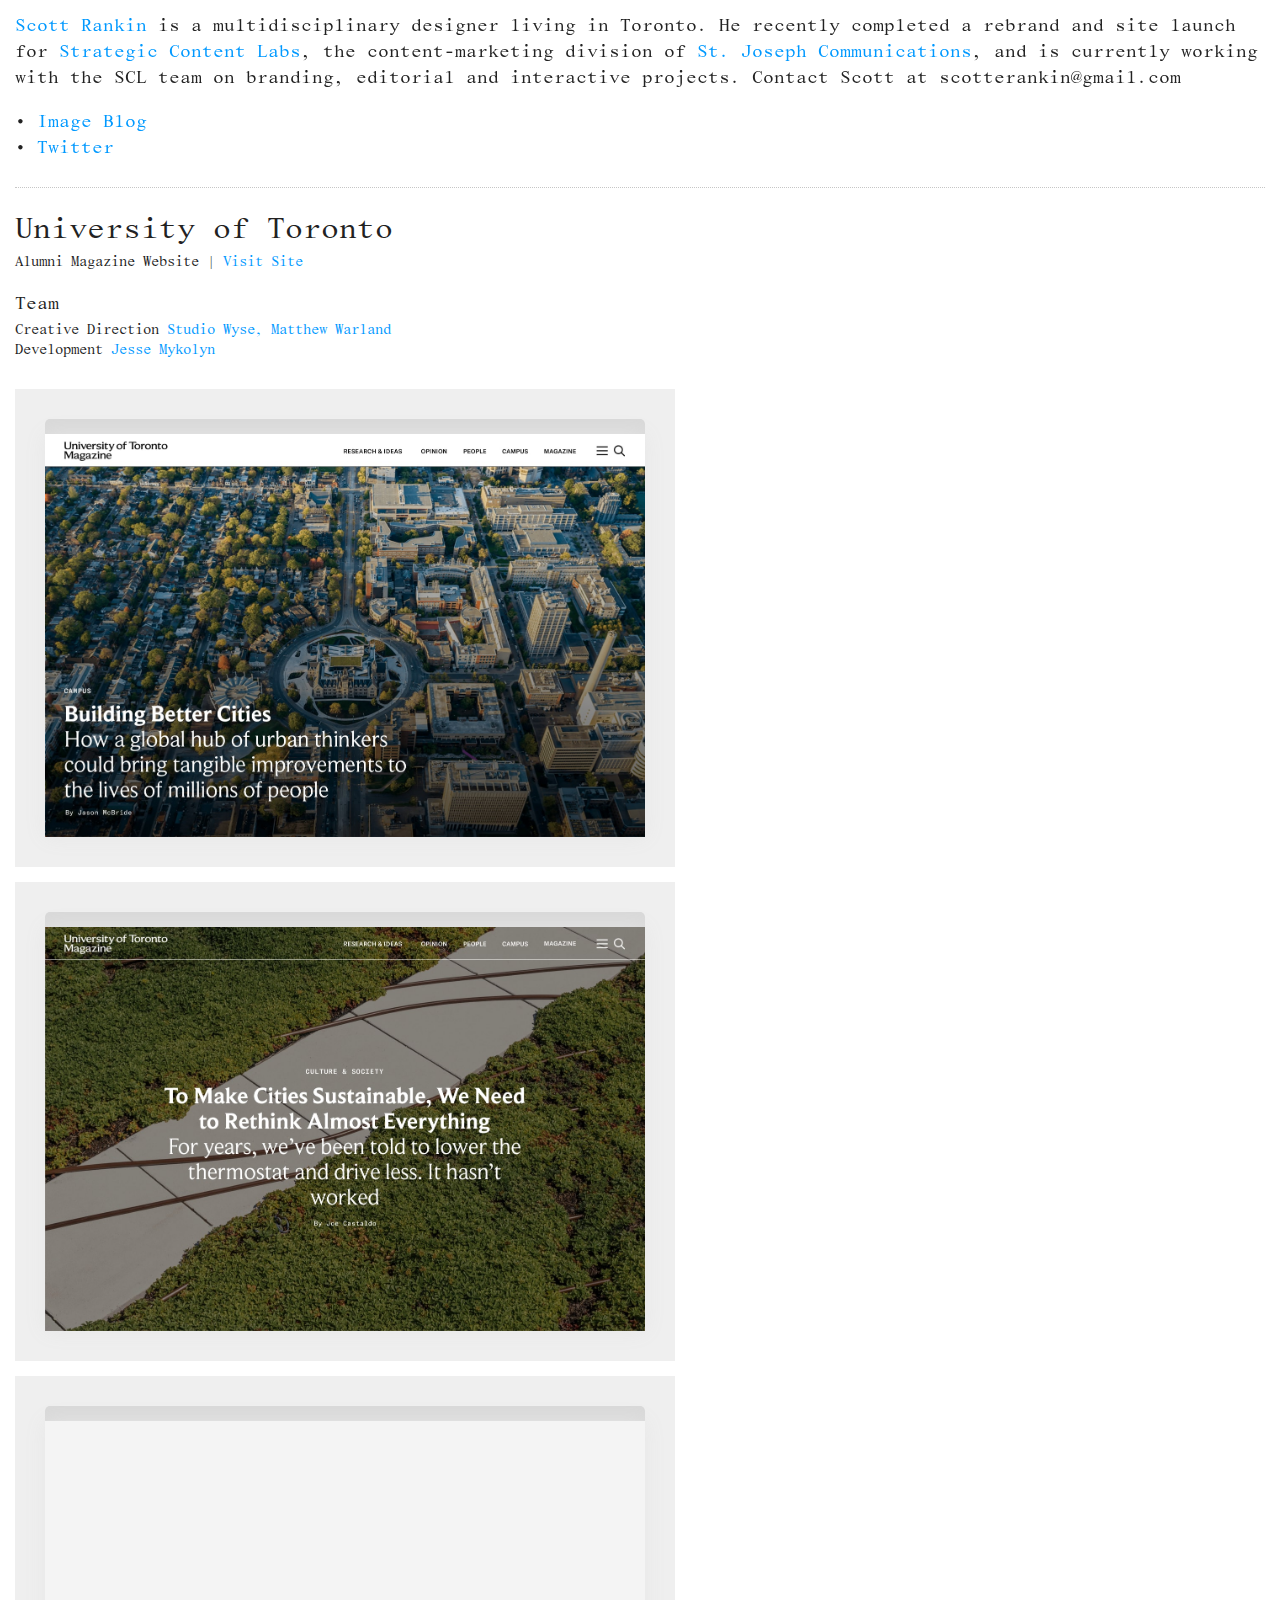
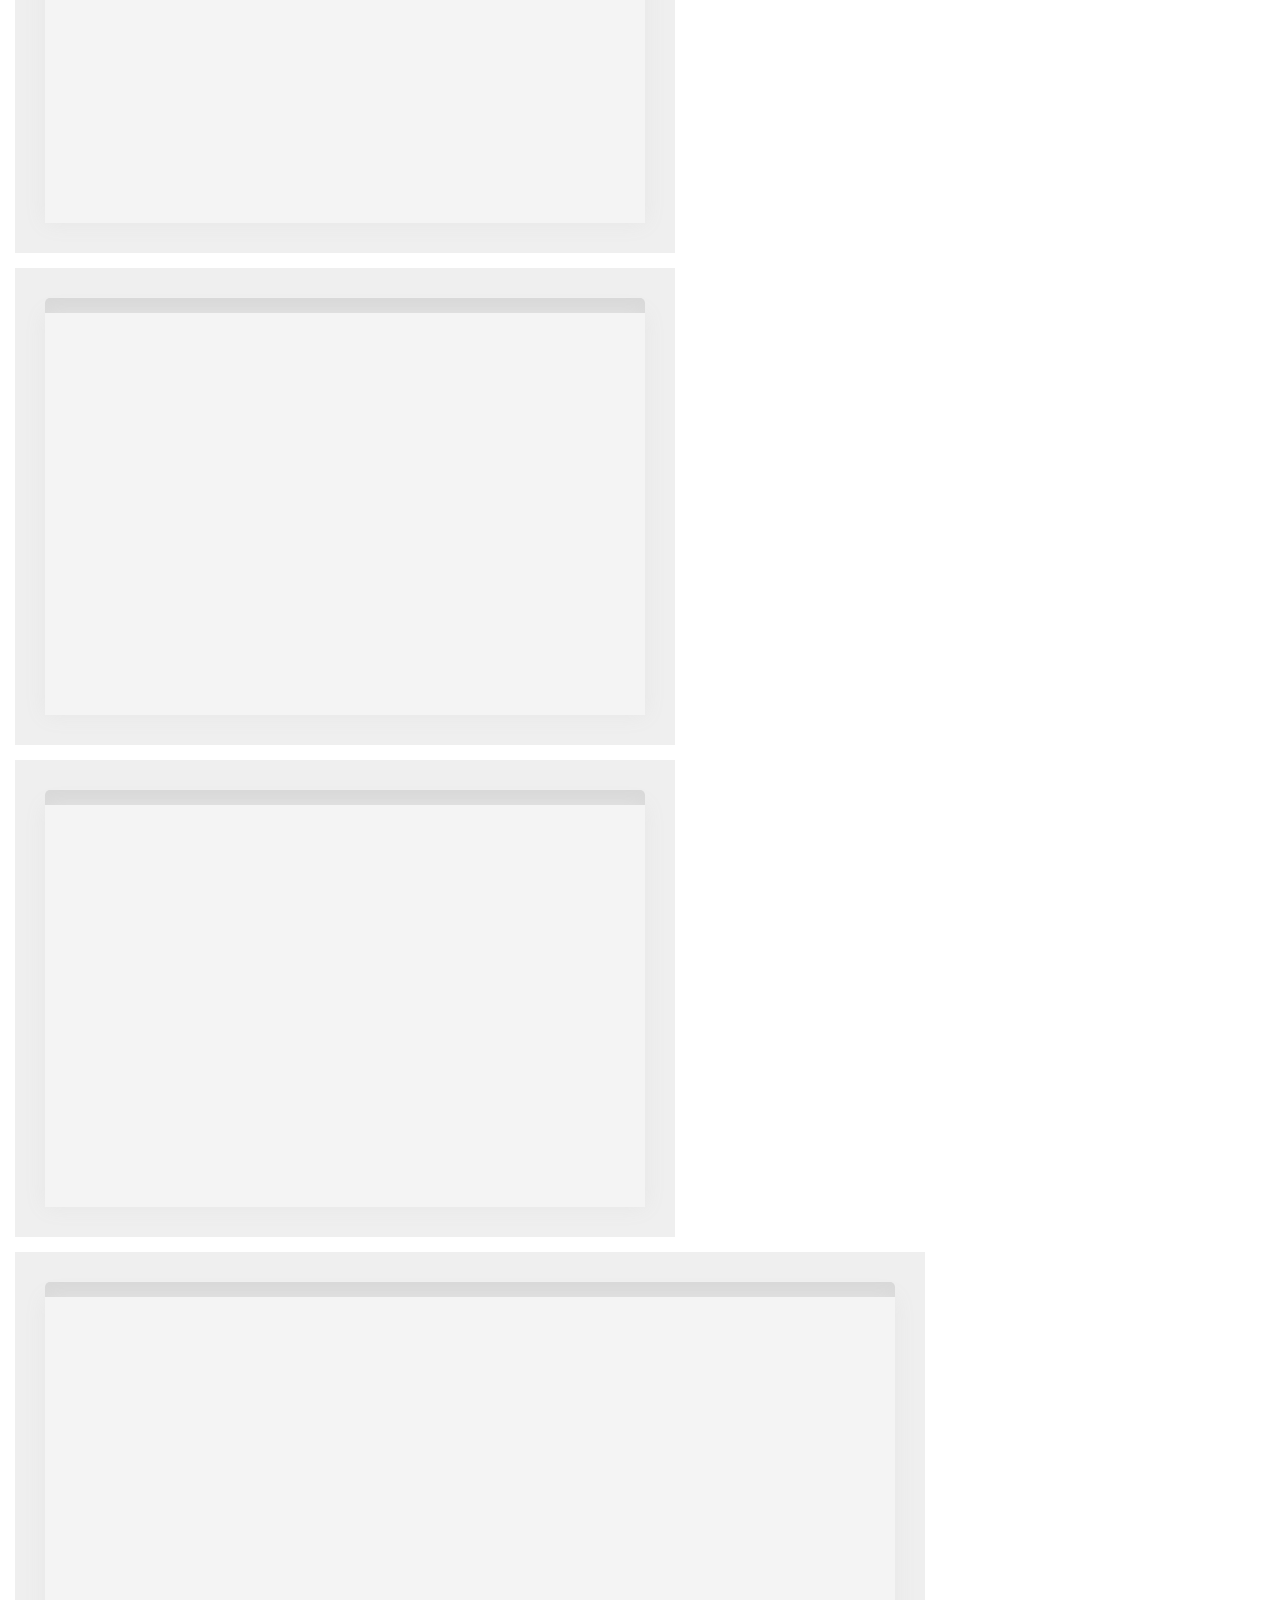
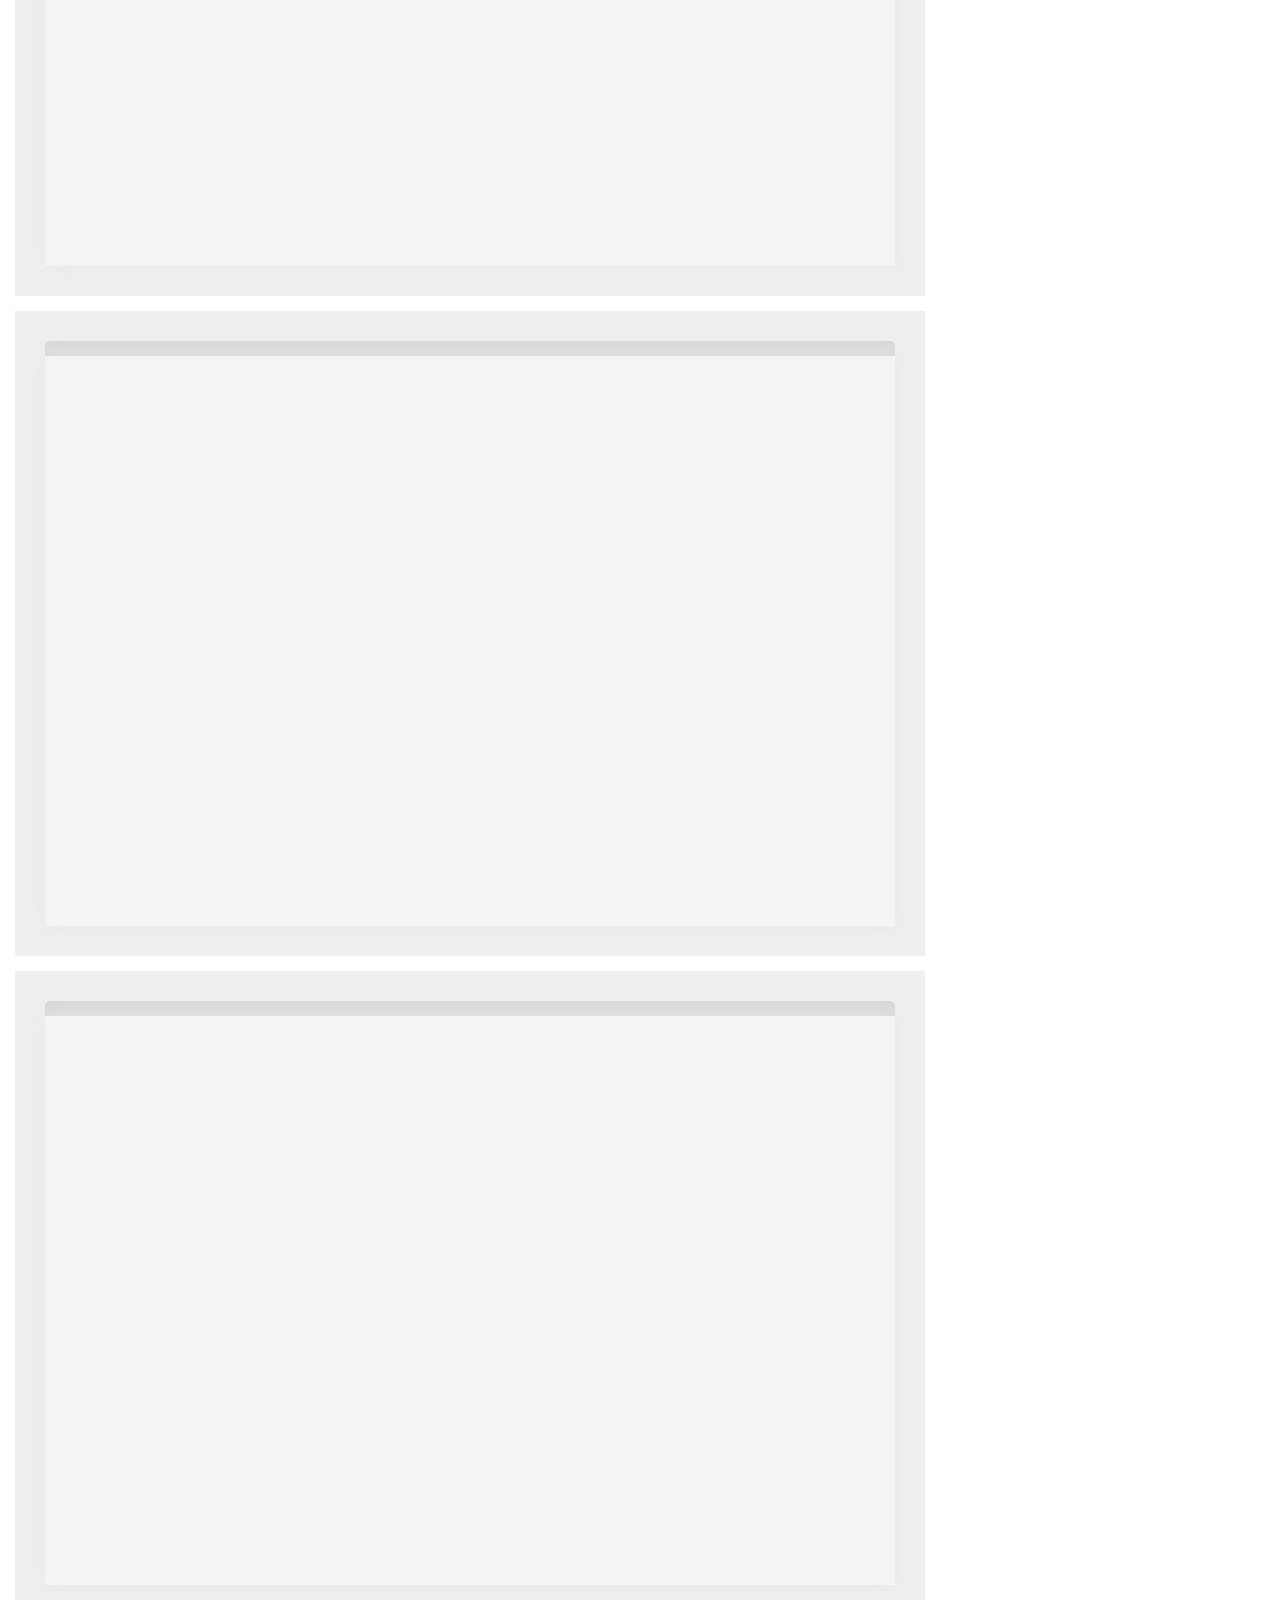
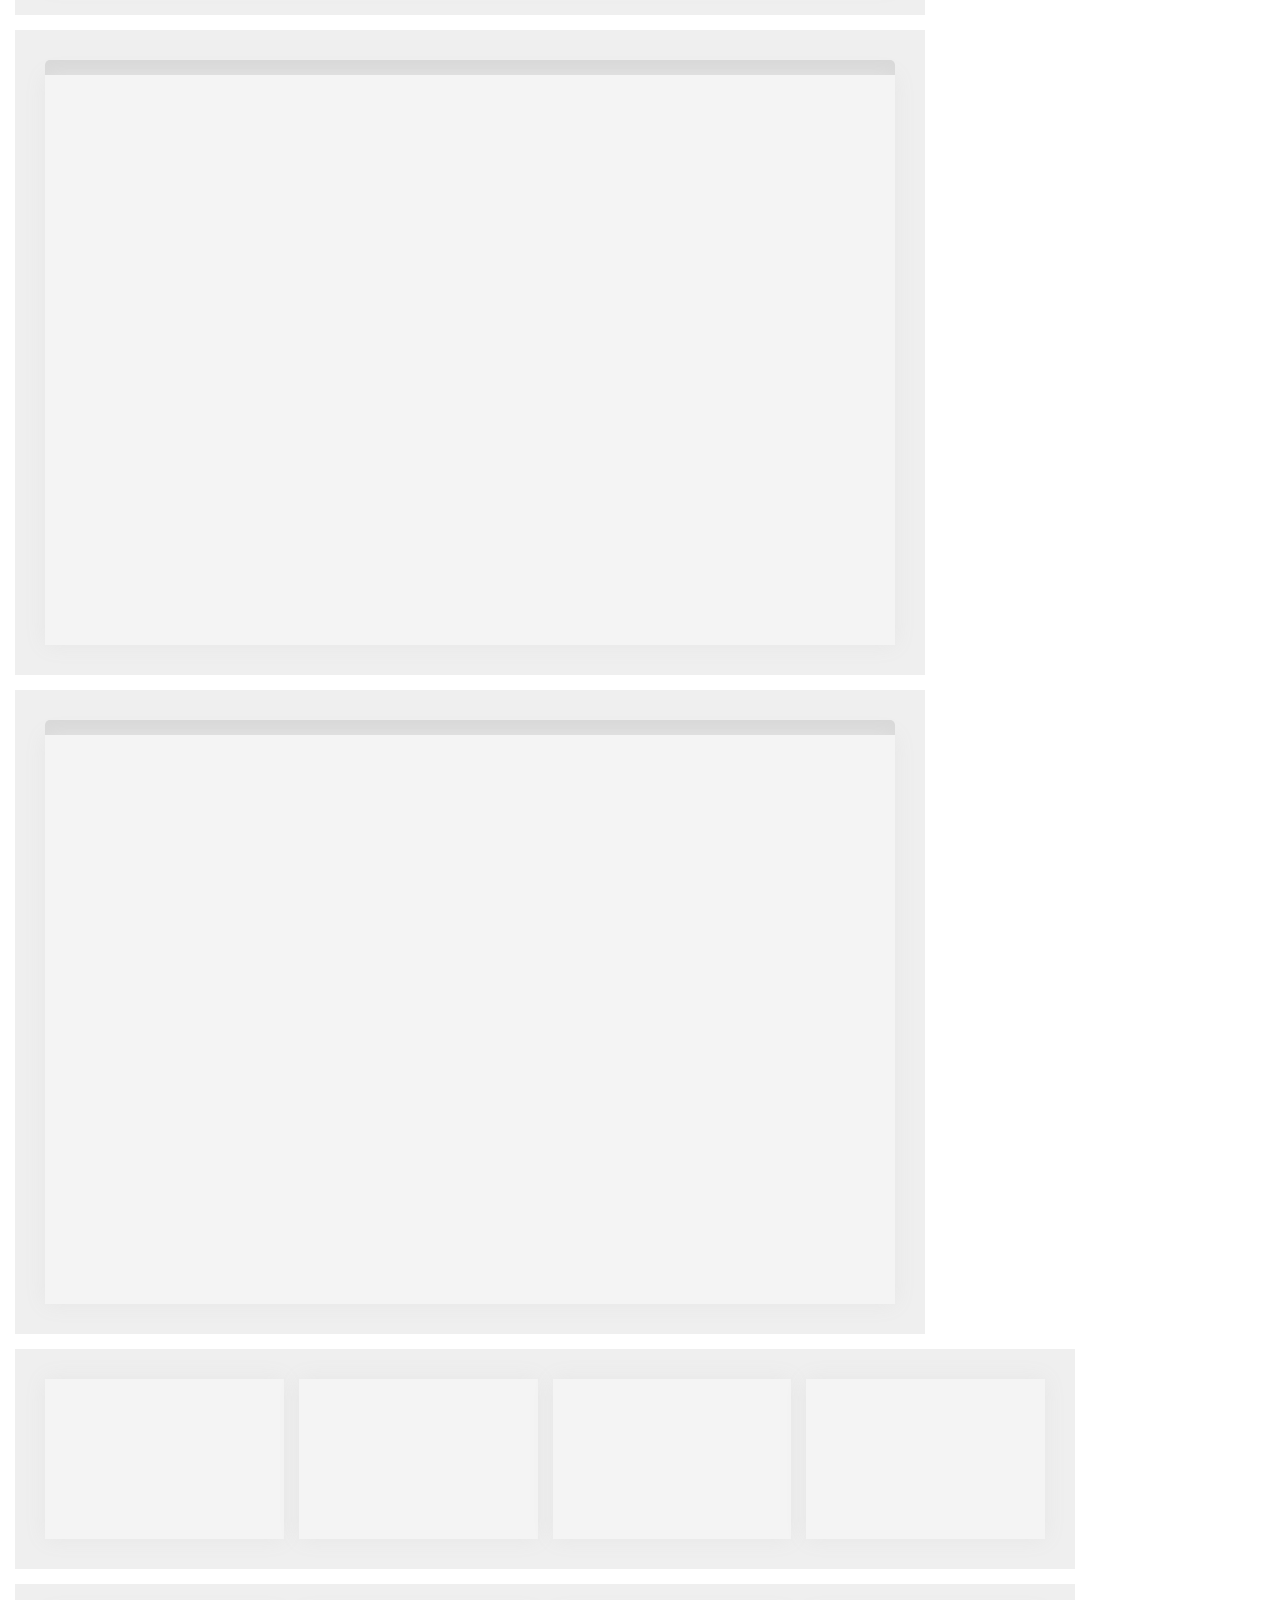
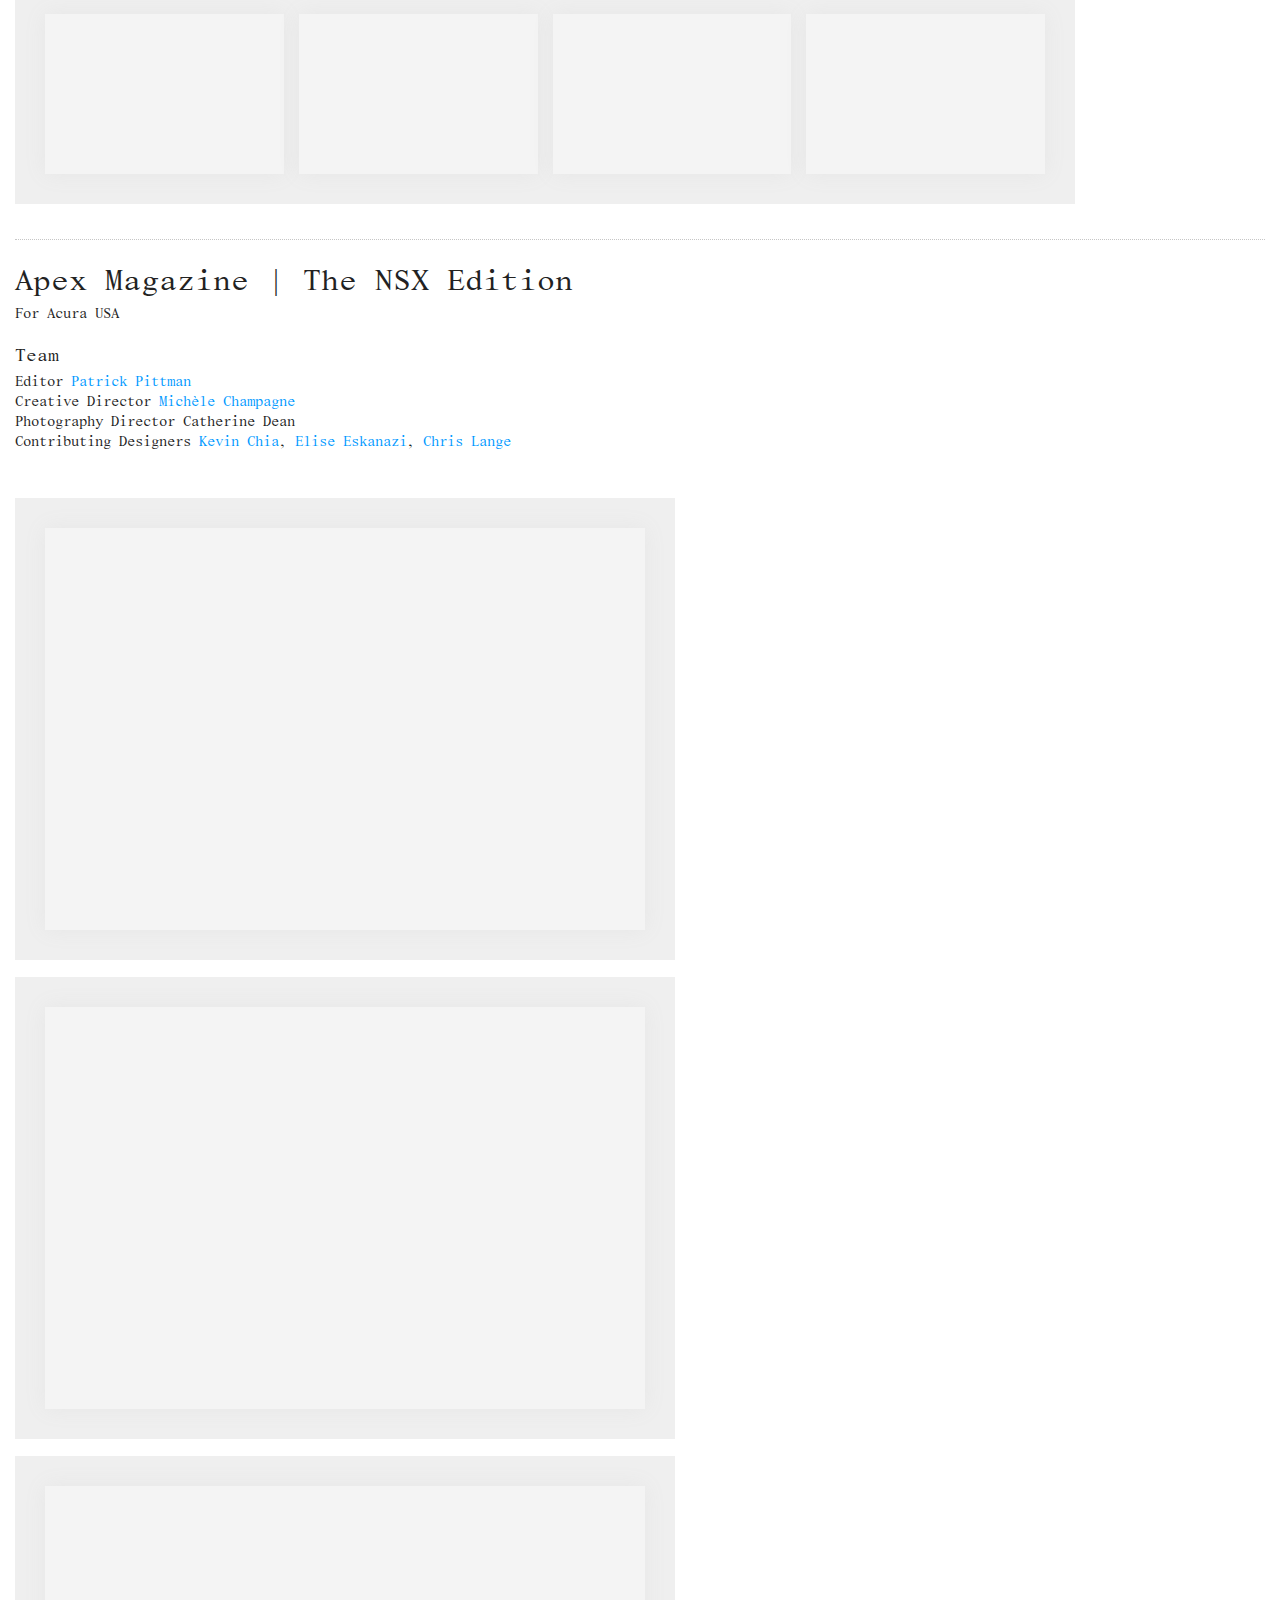
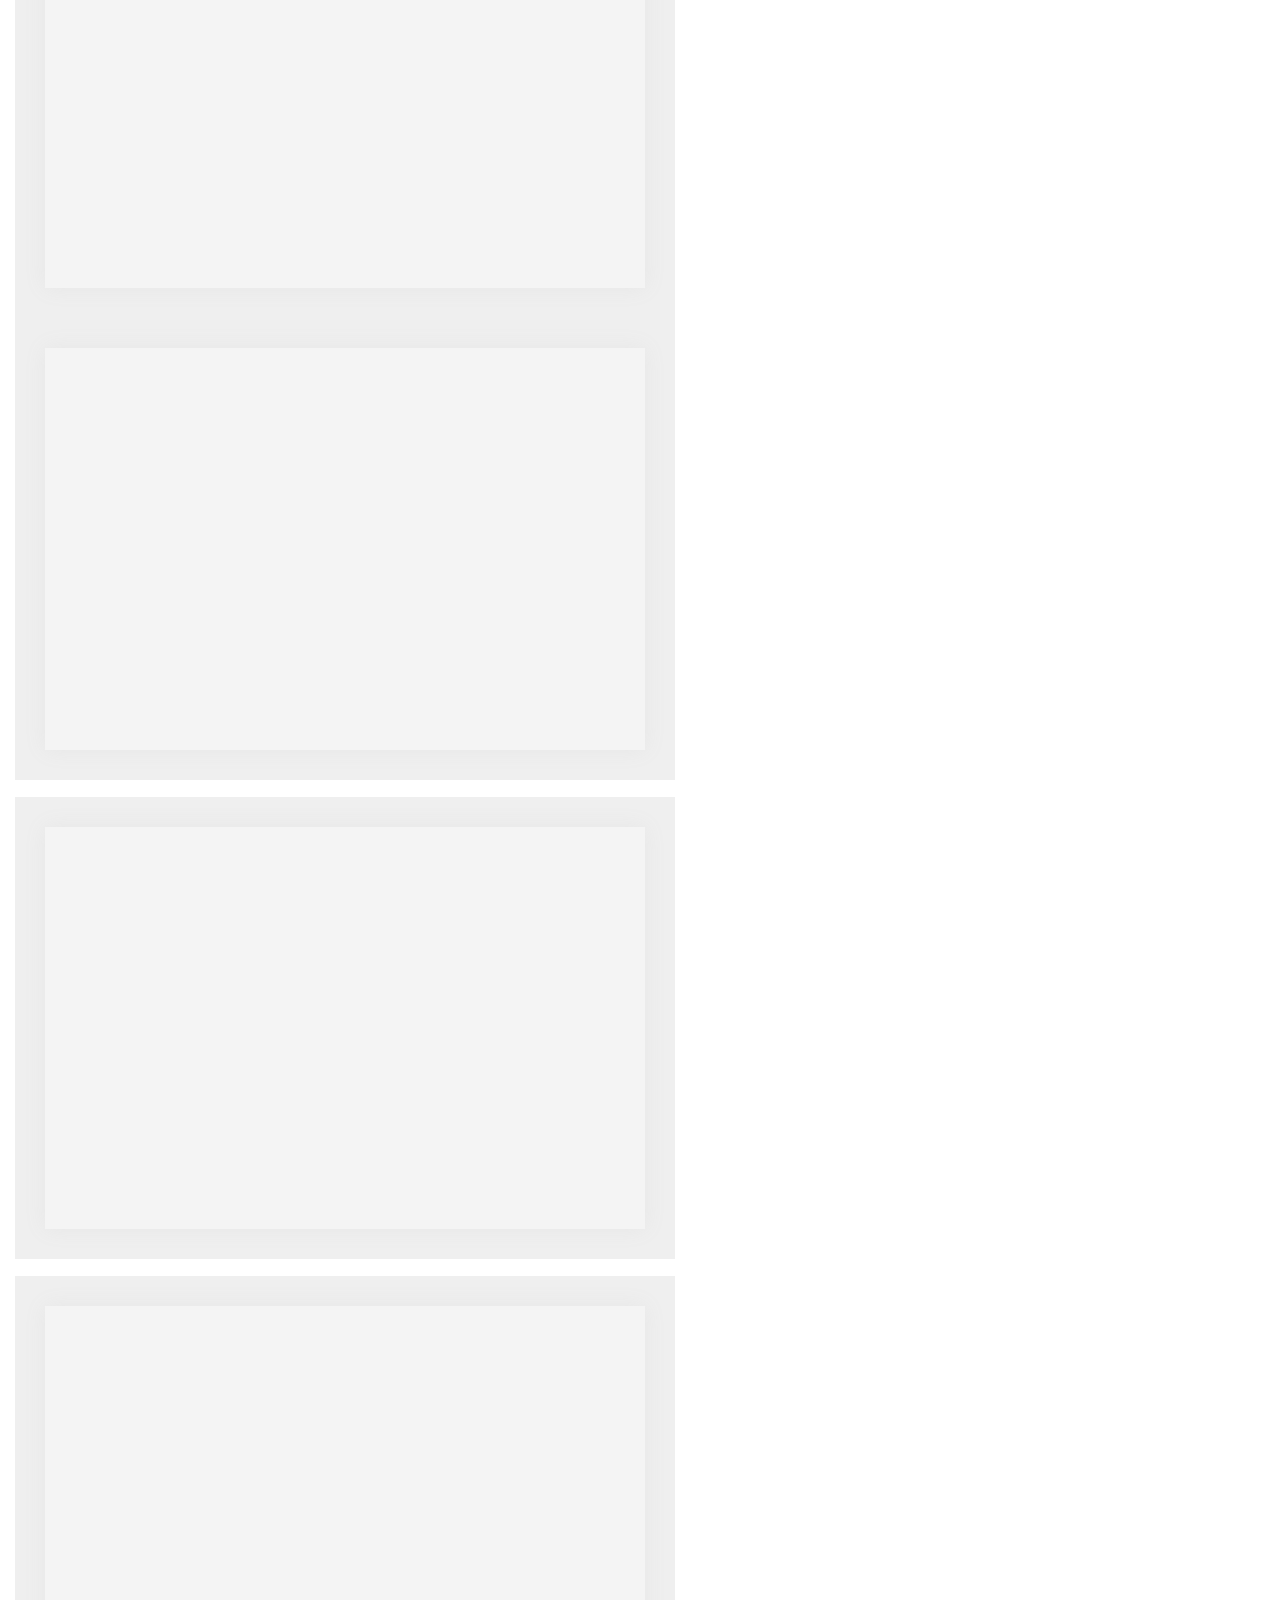
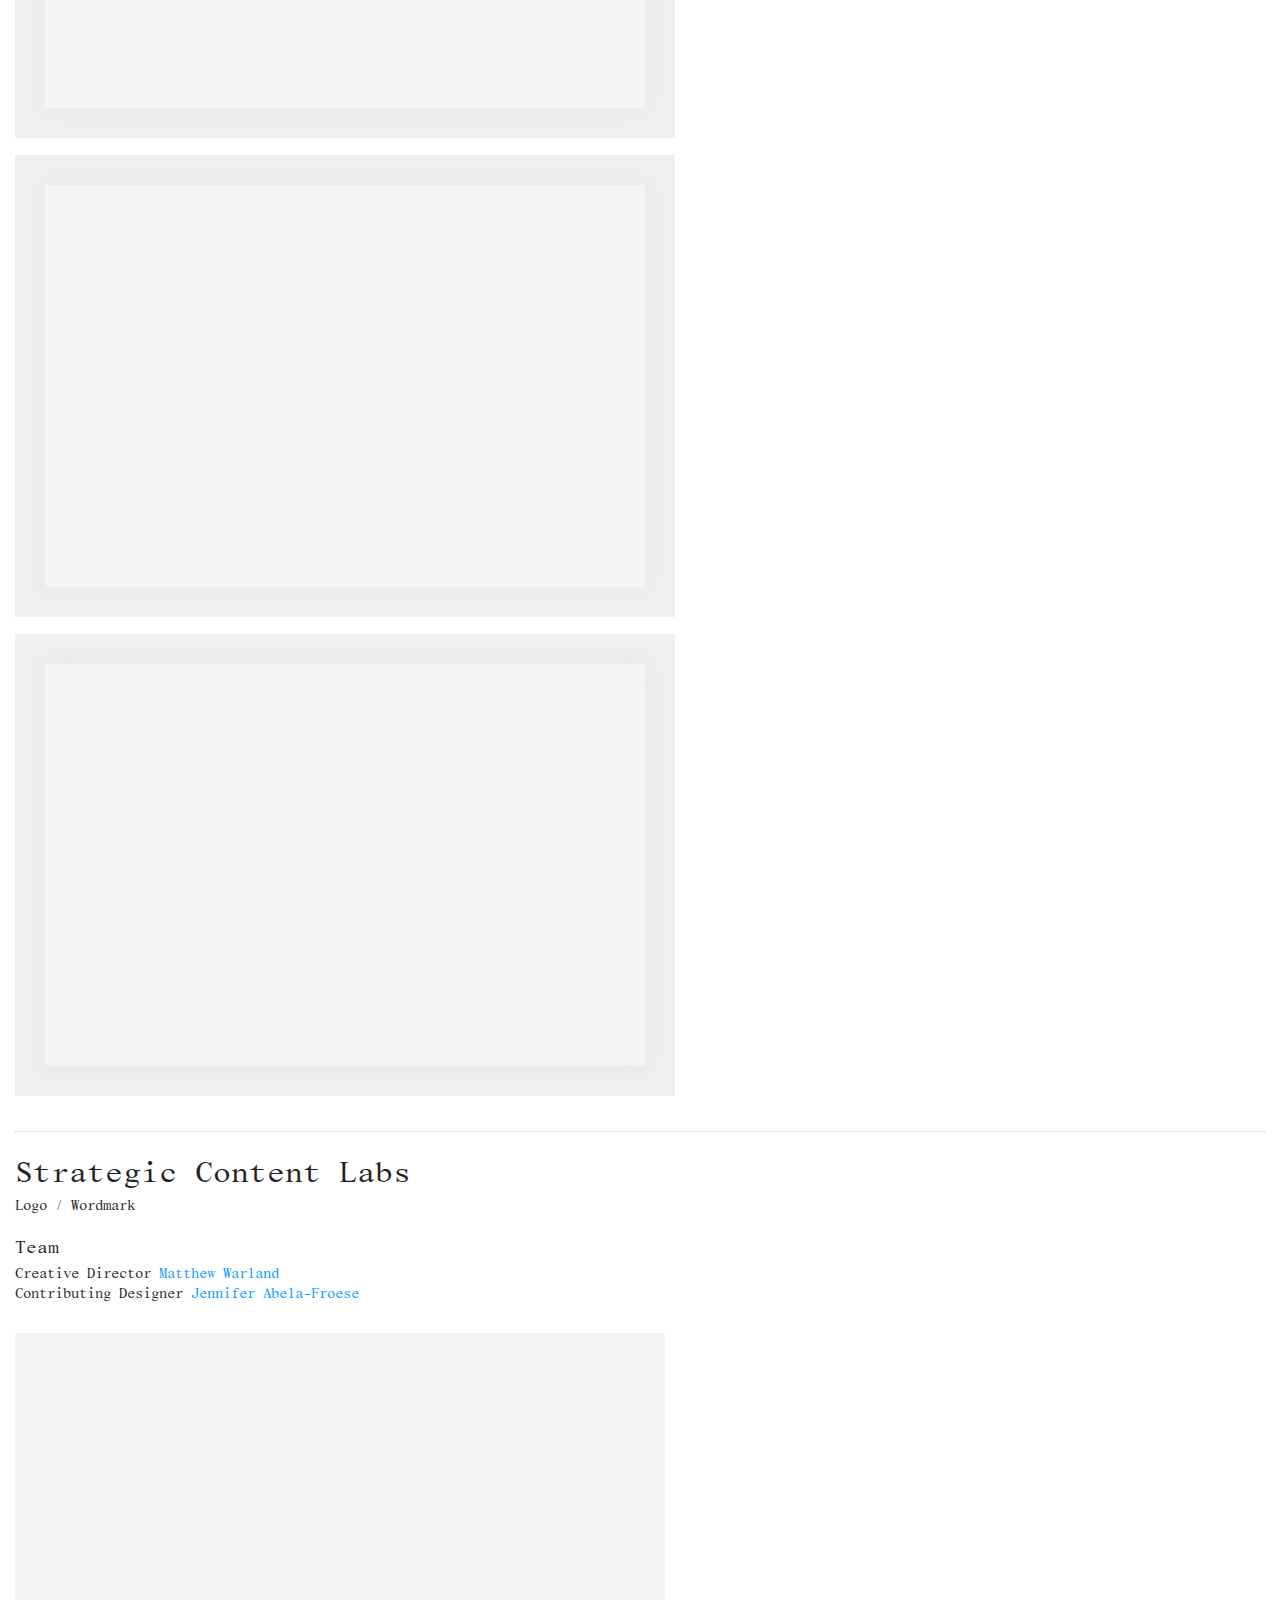
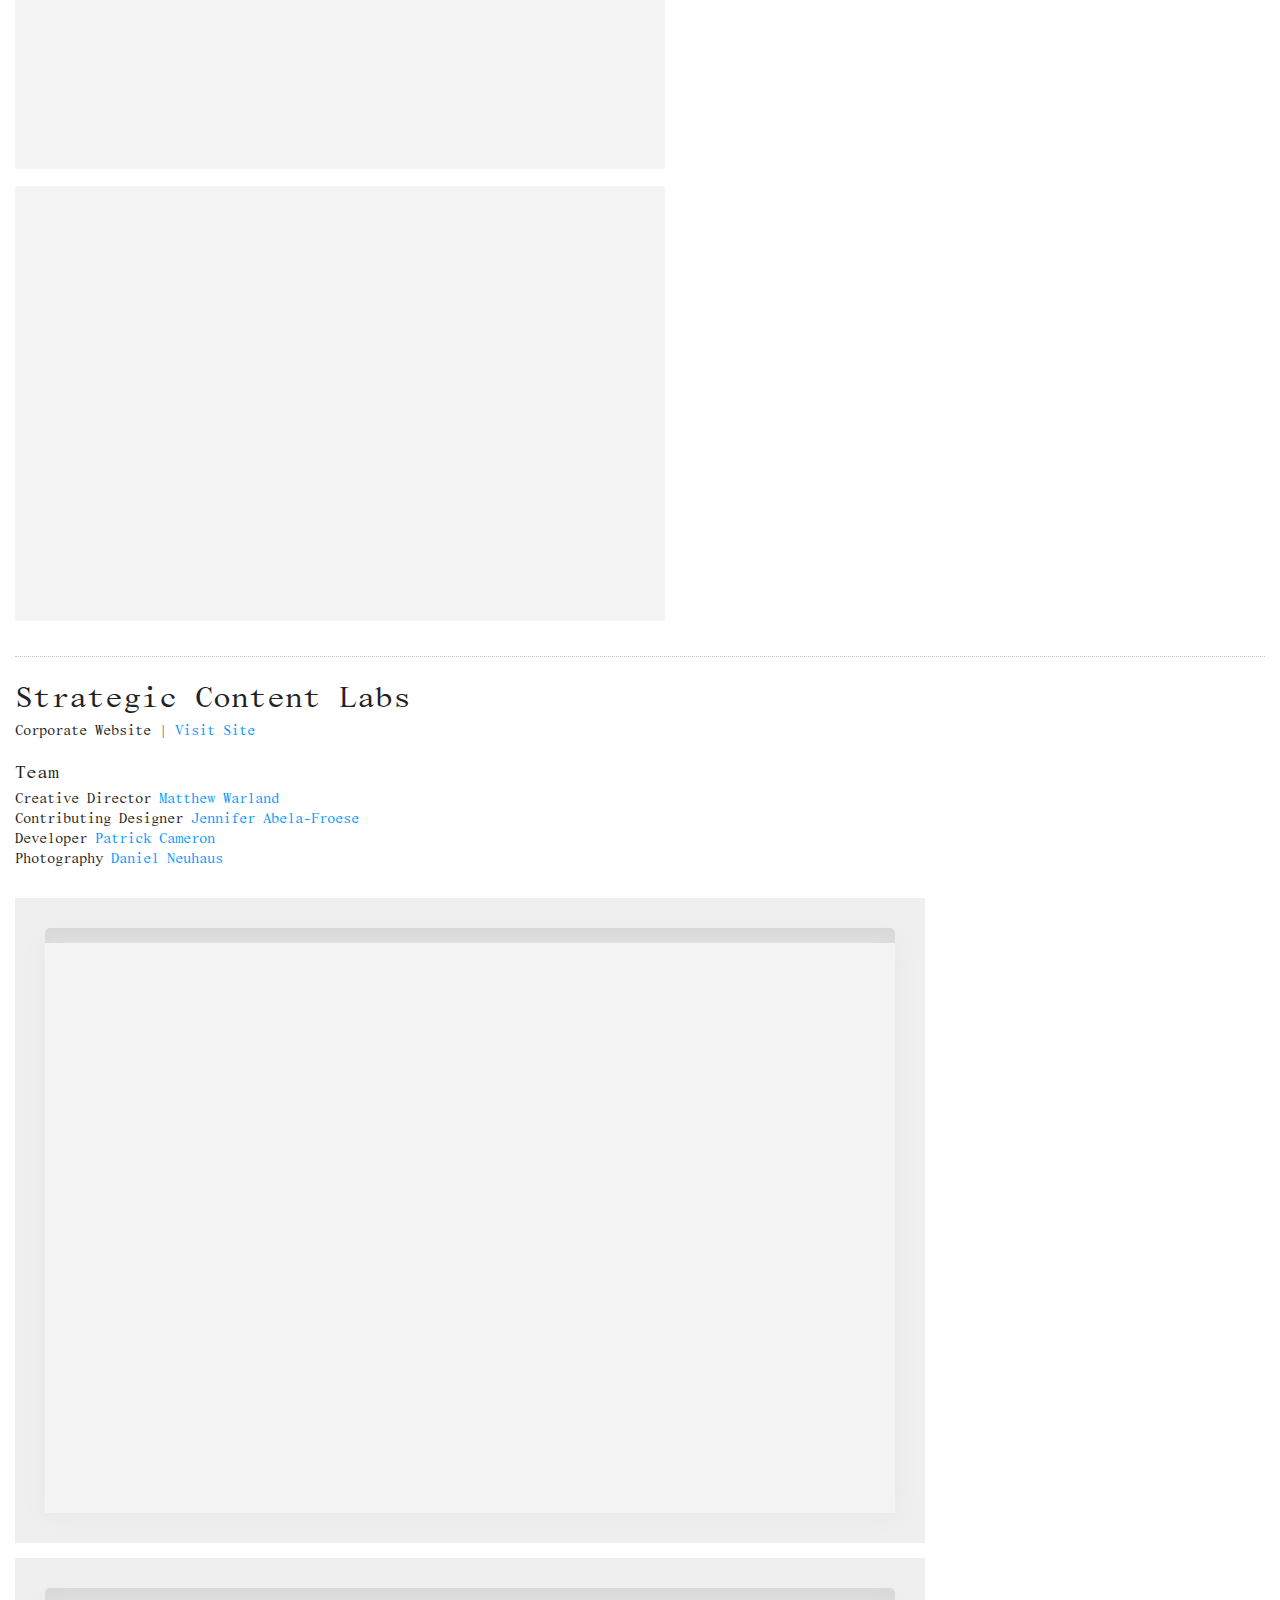
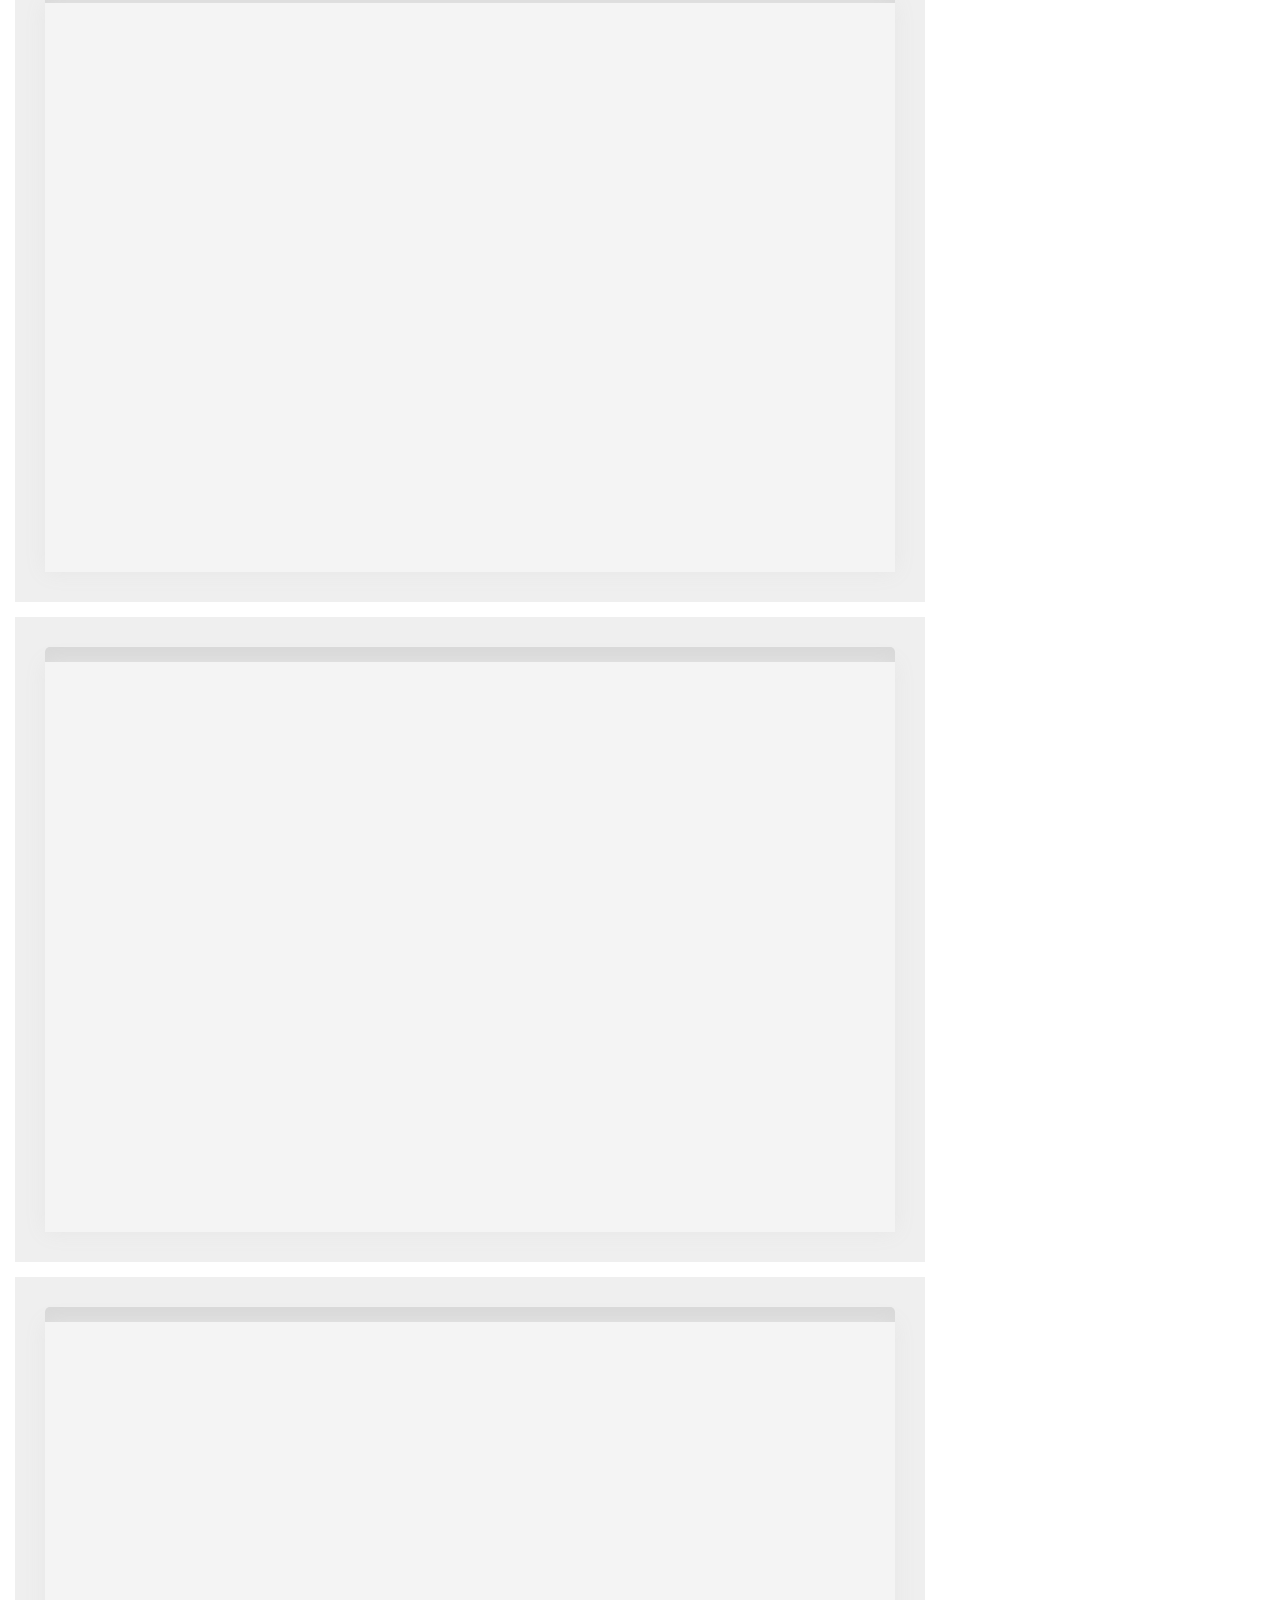
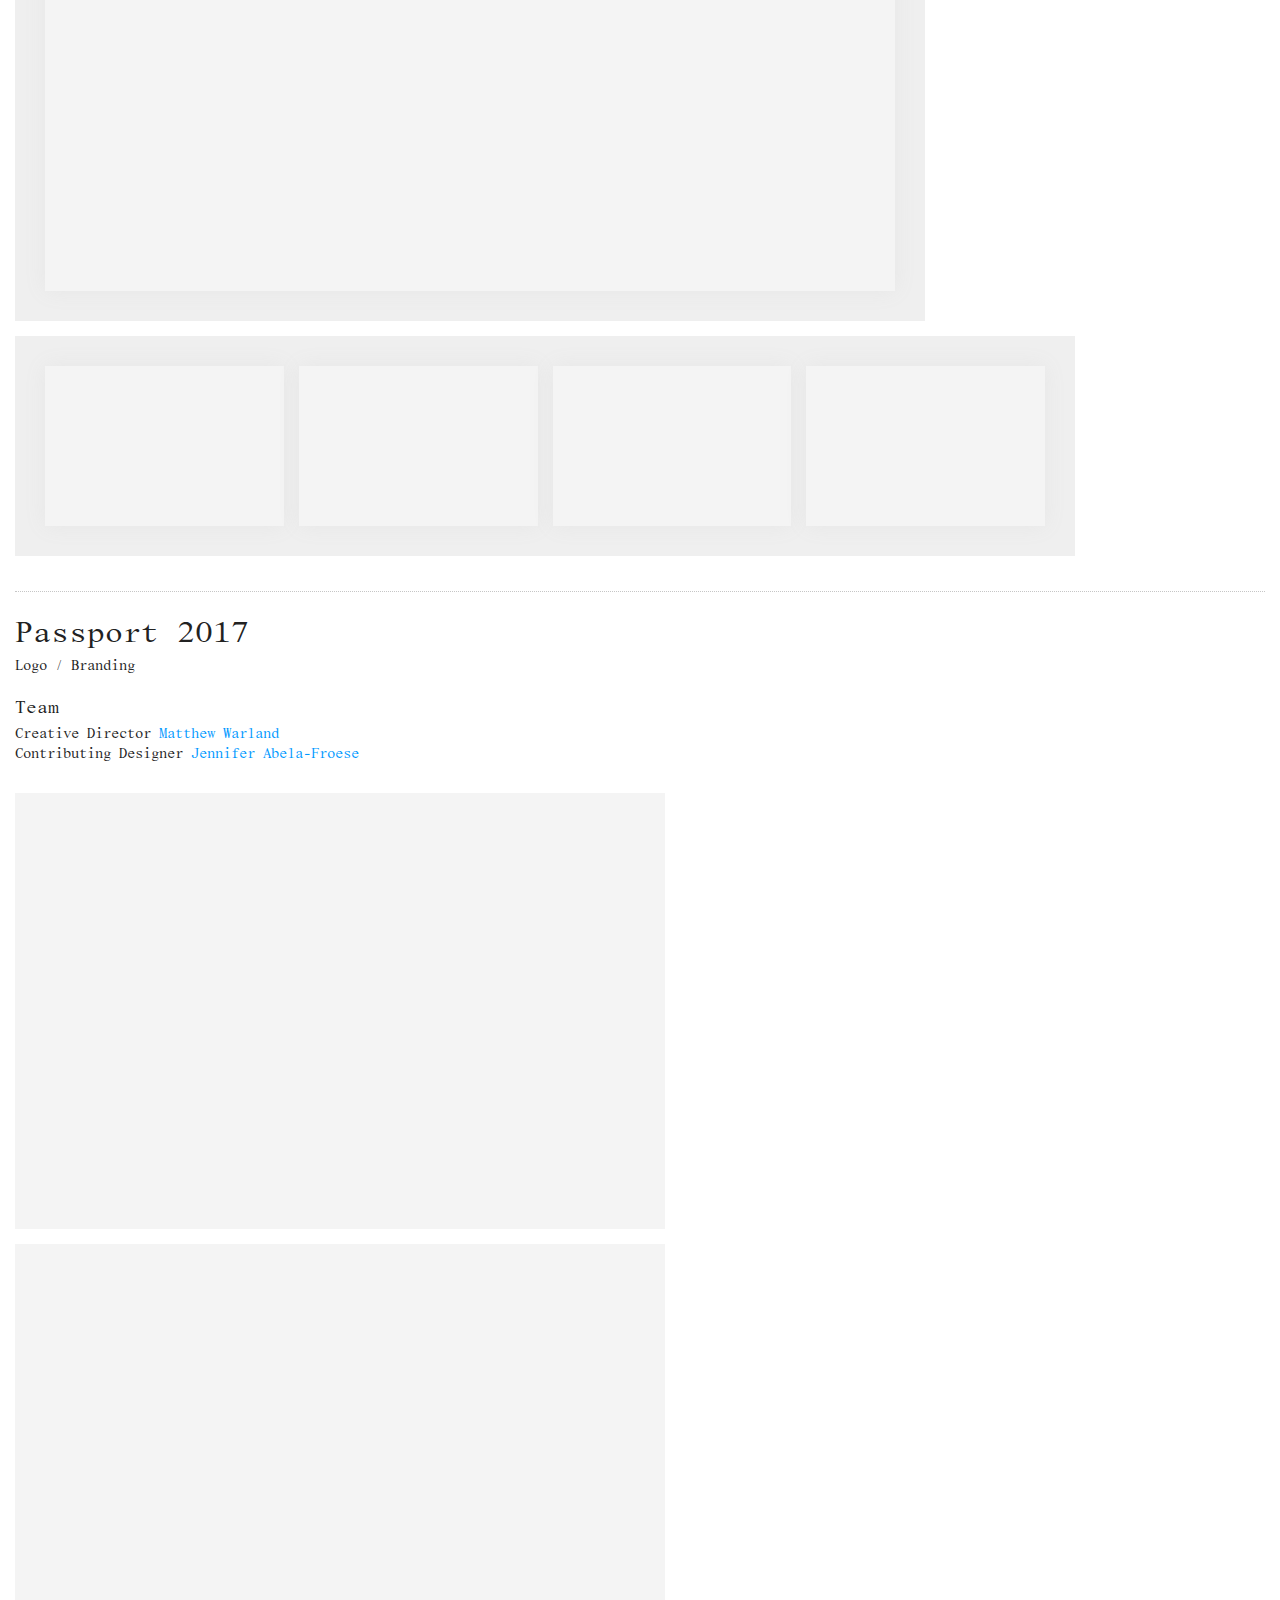
==== commit e69cf976: "Fix?" ====
--- a/index.html
+++ b/index.html
@@ -2,6 +2,7 @@
 <html class="no-js" lang="">
 
 <head>
+    <meta name="robots" content="noindex" />
 <!-- Global site tag (gtag.js) - Google Analytics -->
 <script async src="https://www.googletagmanager.com/gtag/js?id=UA-88909332-1"></script>
 <script>
@@ -40,7 +41,7 @@
     font-family:"pantasia";
     src:url("fonts/Pantasia-Regular.woff");
     }
-  </style> 
+  </style>
 </head>
 
 <body>
@@ -117,7 +118,7 @@
           <div class="project-post__browser-bar"></div>
           <img src="img/low.jpg" data-src="img/work/uot/uot_09.jpg" class="lazyload">
         </div>
- 
+
         <div class="project-post__mobile-image-wrapper">
           <div class="project-post__mobile-screen">
             <img src="img/low.jpg" data-src="img/work/uot/uot_mobile_05.jpg" class="lazyload">
@@ -407,7 +408,7 @@
         </div>
       </div>
     </div>
-  </div> 
+  </div>
 </div>
 
 <div class="footer-section">
